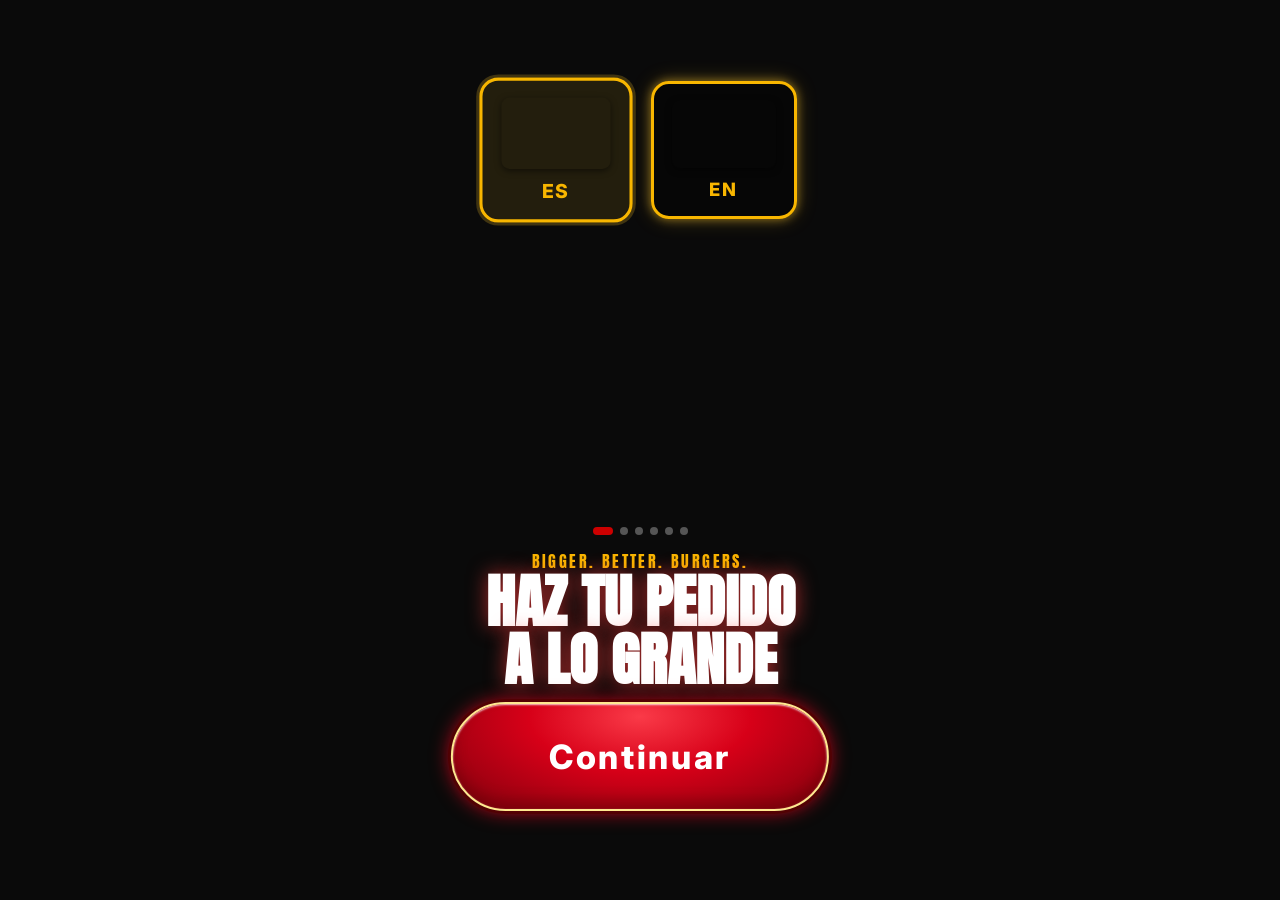
==== kiosk.html @ c257e630 "feat: Comer aqui/llevar, modo silla de ruedas, burger en combo y servicio en mesa Cuatro funcionalid" ====
﻿<!doctype html>
<html lang="es">
<head>
  <meta charset="utf-8" />
  <meta name="viewport" content="width=device-width, initial-scale=1, maximum-scale=1, user-scalable=no" />
  <meta name="theme-color" content="#CC0000" />
  <title>Carl's Jr — Haz tu pedido</title>
  <link rel="preconnect" href="https://fonts.googleapis.com" />
  <link rel="preconnect" href="https://fonts.gstatic.com" crossorigin />
  <link href="https://fonts.googleapis.com/css2?family=Anton&family=Inter:wght@400;500;600;700;800&display=swap" rel="stylesheet" />
  <link rel="stylesheet" href="./styles.css" />
</head>
<body>
<div id="kiosk-root">

  <!-- ───────────── PANTALLA DE BIENVENIDA ───────────── -->
  <section id="welcome" class="welcome" aria-label="Bienvenida">
    <div class="welcome-bg"></div>
    <div class="welcome-console"></div>

    <!-- Selector de idioma -->
    <div class="lang-switcher welcome-lang">
      <button id="btnLangEs" class="lang-btn lang-mx active" data-lang="es" type="button" title="Español">
        <span class="lang-flag"></span>
        <span class="lang-label">ES</span>
      </button>
      <button id="btnLangEn" class="lang-btn lang-us" data-lang="en" type="button" title="English">
        <span class="lang-flag"></span>
        <span class="lang-label">EN</span>
      </button>
    </div>

    <!-- Pedestal giratorio con hamburguesas rotando (coverflow) -->
    <div class="welcome-stage" id="welcomeSlider" aria-hidden="true">
      <img referrerpolicy="no-referrer" class="ws-slide" src="https://carlsjr.es/wp-content/uploads/2025/06/Single-BaconCheese-Gran-Angus_500x500px.png" alt="">
      <img referrerpolicy="no-referrer" class="ws-slide" src="https://carlsjr.es/wp-content/uploads/2023/04/Diseno-sin-titulo-2024-06-19T125728.106.png" alt="">
      <img referrerpolicy="no-referrer" class="ws-slide" src="https://carlsjr.es/wp-content/uploads/2023/04/Western-Bacon-Cheeseburger-nueva.png" alt="">
      <img referrerpolicy="no-referrer" class="ws-slide" src="https://carlsjr.es/wp-content/uploads/2025/12/Bacon_trufa_single.png" alt="">
      <img referrerpolicy="no-referrer" class="ws-slide" src="https://carlsjr.es/wp-content/uploads/2023/04/Diseno-sin-titulo-2024-05-30T111453.743.png" alt="">
      <img referrerpolicy="no-referrer" class="ws-slide" src="https://carlsjr.es/wp-content/uploads/2023/03/Moving-Mountains-Famous-Star-1.png" alt="">
    </div>
    <div class="welcome-platform"></div>
    <div class="ws-dots" id="wsDots"></div>

    <div class="welcome-text">
      <p class="welcome-eyebrow" data-i18n="eyebrow">Bigger. Better. Burgers.</p>
      <h1 class="welcome-title" data-i18n="title">Haz tu pedido<br>a lo grande</h1>
    </div>
    <button id="btnStart" class="btn-start" type="button">
      <span class="btn-start-inner" data-i18n="btnGuest">Continuar</span>
    </button>
  </section>

  <!-- ───────────── APP PRINCIPAL ───────────── -->
  <div id="app" class="app" hidden>

    <!-- TOPBAR -->
    <header class="topbar">
      <button id="btnBackToWelcome" class="topbar-logo-hit" type="button" aria-label="Inicio"></button>
      <div class="topbar-right">
        <button id="diningChip" class="dining-chip" type="button" aria-label="Cambiar entre comer aquí y para llevar">
          <span id="diningChipIcon" aria-hidden="true">🍽️</span>
          <span id="diningChipLabel">Comer aquí</span>
        </button>
        <div class="topbar-points" id="pointsDisplay" aria-label="Tus puntos">
          <span class="points-icon">⭐</span>
          <span id="pointsValue">0</span> <span class="points-label">pts</span>
        </div>
        <a href="./index.html" class="topbar-demo-back" title="Volver al inicio de la demo">⬡ Demo</a>
      </div>
    </header>

    <!-- NAV CATEGORIAS -->
    <nav class="cat-nav" id="catNav" aria-label="Categorías"></nav>

    <!-- MAIN -->
    <main class="main" id="main">

      <!-- Vista: Catálogo -->
      <section id="viewCatalog" class="view active">
        <!-- Banner de reto del día -->
        <button class="daily-challenge" id="dailyChallenge" type="button" aria-label="Añadir Crisscuts al pedido">
          <div class="dc-icon">🏆</div>
          <div class="dc-text">
            <strong id="dcTitle">Reto del día:</strong> <span id="dcText">Toca aquí para añadir Crisscuts y ganar</span> <span class="dc-pts" id="dcPts">+50 puntos</span>
          </div>
          <div class="dc-progress"><div class="dc-bar" id="dcBar" style="width:0%"></div></div>
        </button>

        <!-- Grid de productos -->
        <div id="productGrid" class="product-grid" aria-live="polite"></div>

        <!-- Upsell banner (aparece contextualmente) -->
        <div id="upsellBanner" class="upsell-banner" hidden>
          <div class="upsell-inner">
            <span class="upsell-emoji">🔥</span>
            <div class="upsell-copy">
              <strong id="upsellTitle"></strong>
              <p id="upsellDesc"></p>
            </div>
            <button id="upsellBtn" class="upsell-action" type="button"></button>
          </div>
        </div>
      </section>

      <!-- Vista: Quiz IA -->
      <section id="viewQuiz" class="view">
        <div class="quiz-wrap">
          <div class="quiz-head">
            <button id="btnQuizBack" class="quiz-back" type="button">← Volver</button>
            <div class="quiz-progress-wrap">
              <div class="quiz-progress-bar"><div id="quizBar" class="quiz-bar-fill"></div></div>
              <span id="quizStep" class="quiz-step-label">1 / 5</span>
            </div>
          </div>
          <div id="quizContent" class="quiz-content"></div>
          <div id="quizResults" class="quiz-results"></div>
        </div>
      </section>

    </main>

    <!-- FLOATING CART BUTTON -->
    <button id="btnCartFab" class="fab-cart" type="button" aria-label="Ver pedido">
      <span class="fab-cart-icon">🛒</span>
      <span class="fab-cart-text" id="fabCartText">Mi pedido</span>
      <span id="fabCartBadge" class="fab-cart-badge" hidden>0</span>
    </button>

  </div>

  <!-- ───────────── TELÓN DEL MODO ACCESIBLE ─────────────
       Rellena la mitad de arriba cuando el menú baja, para que no quede
       media pantalla en negro. Solo decorativo: no recibe toques. -->
  <div id="a11yBackdrop" class="a11y-backdrop" aria-hidden="true">
    <img src="./star-carlsjr.png" alt="" class="a11y-backdrop-star">
    <p class="a11y-backdrop-tag">Bigger. Better. Burgers.</p>
  </div>

  <!-- ───────────── PANEL CARRITO ───────────── -->
  <aside id="cartPanel" class="cart-panel" aria-label="Tu pedido" aria-hidden="true">
    <div class="cart-header">
      <h2 class="cart-title" id="cartTitleEl">Tu pedido</h2>
      <button id="btnCloseCart" class="cart-close" type="button" aria-label="Cerrar">✕</button>
    </div>
    <div id="cartItems" class="cart-items"></div>
    <div id="cartUpsell" class="cart-upsell" hidden></div>
    <div class="cart-footer">
      <div class="cart-totals" id="cartTotals"></div>
      <button id="btnCheckout" class="btn-checkout" type="button" disabled>
        <span id="payBtnLabel">Pagar</span> · <span id="checkoutTotal">$0.00</span>
      </button>
    </div>
  </aside>
  <div id="cartOverlay" class="cart-overlay" hidden></div>

  <!-- ───────────── DIALOG PRODUCTO ───────────── -->
  <dialog id="productDialog" class="product-dialog" aria-labelledby="pdTitle">
    <button class="pd-close" id="pdClose" type="button" aria-label="Cerrar">✕</button>
    <div id="pdContent" class="pd-content"></div>
  </dialog>

  <!-- ───────────── DIALOG CHECKOUT ───────────── -->
  <dialog id="checkoutDialog" class="checkout-dialog">
    <div class="checkout-wrap">
      <div class="checkout-success" id="checkoutSuccess" hidden>
        <div class="success-anim">🎉</div>
        <h2 id="orderPlacedTitle">¡Pedido enviado!</h2>
        <p id="successOrderId" class="order-id"></p>
        <p class="success-points" id="successPointsRow"></p>
        <div id="orderSummary" class="order-summary"></div>
        <div id="ticketDigitalBox" class="ticket-digital-box"></div>
        <!-- El ticket solo se imprime si el cliente lo pide aquí -->
        <button id="btnPrintTicket" class="btn-print-ticket" type="button">🖨️ Imprimir ticket</button>
        <div id="countdownBox" class="countdown-box">
          <div class="countdown-ring"><span id="countdownVal">12</span></div>
          <p id="countdownMsg"></p>
        </div>
        <button id="btnNewOrder" class="btn-start" type="button">
          <span class="btn-start-inner" id="newOrderLabel">Nuevo pedido</span>
        </button>
      </div>
      <div class="checkout-payment" id="checkoutPayment">
        <h2 id="howPayTitle">¿Cómo pagas?</h2>
        <div class="payment-grid" id="paymentGrid"></div>
        <p id="payMethodHint" class="pay-hint" hidden></p>
        <!-- INC-05: el cobro con tarjeta se realiza en el datáfono, no se piden datos en pantalla -->
        <div id="stripe-element-wrap" hidden style="margin:16px 0 4px">
          <div id="stripe-payment-element"></div>
        </div>
        <button id="btnPay" class="btn-checkout" type="button" id="confirmPayBtn">Confirmar pago</button>
        <button id="btnCancelCheckout" class="btn-secondary" type="button" id="backOrderBtn">Volver al pedido</button>
      </div>
    </div>
  </dialog>

  <!-- ───────────── DIALOG COMBO CONFIGURADOR ───────────── -->
  <dialog id="comboDialog" class="combo-dialog" aria-labelledby="comboTitle">
    <button class="pd-close" id="comboClose" type="button" aria-label="Cerrar">✕</button>
    <div id="comboContent" class="combo-content"></div>
  </dialog>

  <!-- ───────────── DIALOG COMER AQUÍ / PARA LLEVAR ───────────── -->
  <dialog id="diningDialog" class="combo-dialog" aria-labelledby="diningTitleEl">
    <button class="pd-close" id="diningClose" type="button" aria-label="Cerrar">✕</button>
    <div class="combo-content choice-content">
      <div class="combo-body">
        <div class="combo-name" id="diningTitleEl">¿Vas a comer aquí o te lo llevas?</div>
        <div class="combo-section">
          <div class="combo-options choice-options-lg">
            <button class="combo-opt choice-opt" id="btnDiningHere" type="button">
              <span class="combo-opt-icon">🍽️</span>
              <div><div class="combo-opt-label" id="diningHereLabel">Comer aquí</div></div>
            </button>
            <button class="combo-opt choice-opt" id="btnDiningTogo" type="button">
              <span class="combo-opt-icon">🥡</span>
              <div><div class="combo-opt-label" id="diningTogoLabel">Para llevar</div></div>
            </button>
          </div>
        </div>
      </div>
    </div>
  </dialog>

  <!-- ───────────── DIALOG INDIVIDUAL / EN COMBO (hamburguesas) ───────────── -->
  <dialog id="burgerTypeDialog" class="combo-dialog" aria-labelledby="btTitleEl">
    <button class="pd-close" id="btClose" type="button" aria-label="Cerrar">✕</button>
    <div class="combo-content choice-content">
      <div class="combo-body">
        <div class="combo-name" id="btTitleEl">¿Cómo la quieres?</div>
        <div class="combo-desc" id="btSubEl">Puedes personalizarla en el siguiente paso</div>
        <div class="combo-section">
          <div class="combo-options choice-options-lg">
            <button class="combo-opt choice-opt" id="btnBurgerSolo" type="button">
              <span class="combo-opt-icon">🍔</span>
              <div>
                <div class="combo-opt-label" id="btSoloLabel">Individual</div>
                <div class="combo-opt-price" id="btSoloPrice"></div>
              </div>
            </button>
            <button class="combo-opt choice-opt" id="btnBurgerCombo" type="button">
              <span class="combo-opt-icon">🍟</span>
              <div>
                <div class="combo-opt-label" id="btComboLabel">En combo</div>
                <div class="combo-opt-price" id="btComboPrice"></div>
              </div>
            </button>
          </div>
        </div>
      </div>
    </div>
  </dialog>

  <!-- ───────────── DIALOG ENTREGA: RECOGER O SERVIR EN MESA ─────────────
       Sale después de pagar y solo si el cliente come en el local. No lleva
       botón de cerrar: es el último paso antes de mandar el pedido a
       cocina (si nadie lo toca, se envía solo como recogida). -->
  <dialog id="serviceDialog" class="combo-dialog" aria-labelledby="svTitleEl">
    <div class="combo-content choice-content">
      <div class="combo-body">
        <div class="combo-name" id="svTitleEl">¿Cómo quieres recibir tu pedido?</div>
        <div class="combo-desc" id="svSubEl">Tu pago ya está confirmado ✅</div>

        <div class="combo-section" id="svChoiceStep">
          <div class="combo-options choice-options-lg">
            <button class="combo-opt choice-opt" id="btnServicePickup" type="button">
              <span class="combo-opt-icon">🛎️</span>
              <div>
                <div class="combo-opt-label" id="svPickupLabel">Voy a recogerlo</div>
                <div class="combo-opt-price" id="svPickupHint">Te avisamos con tu número</div>
              </div>
            </button>
            <button class="combo-opt choice-opt" id="btnServiceTable" type="button">
              <span class="combo-opt-icon">🪑</span>
              <div>
                <div class="combo-opt-label" id="svTableLabel">Que me lo lleven</div>
                <div class="combo-opt-price" id="svTableHint">Servicio a tu mesa</div>
              </div>
            </button>
          </div>
        </div>

        <div class="combo-section" id="svTableStep" hidden>
          <h3 id="svTableAsk">Coge un cartelito con número junto al kiosco y escribe aquí ese número</h3>
          <div class="table-num" id="svTableNum">--</div>
          <div class="keypad" id="svKeypad"></div>
        </div>
      </div>
      <div class="combo-footer" id="svFooter" hidden>
        <div class="combo-step-nav">
          <button class="btn-secondary combo-step-back" id="btnServiceBack" type="button">← Volver</button>
          <button class="btn-add-cart" id="btnServiceConfirm" type="button" disabled>Confirmar mesa</button>
        </div>
      </div>
    </div>
  </dialog>

  <!-- ───────────── DIALOG REGISTRO (desde checkout) ───────────── -->
  <dialog id="registerDialog" class="register-dialog" aria-labelledby="rdTitleEl">
    <button class="pd-close" id="rdClose" type="button" aria-label="Cerrar">✕</button>
    <div class="rd-content">
      <h2 id="rdTitleEl" data-i18n="rdTitle">Crea tu cuenta</h2>
      <p id="rdSubEl" data-i18n="rdSub">Recibe tu ticket y acumula puntos en cada visita ⭐</p>
      <form id="registerForm" class="ls-form" novalidate>
        <label class="ls-field">
          <span data-i18n="rdName">Tu nombre</span>
          <input id="rdNameInput" type="text" placeholder="Ej. María" autocomplete="given-name" inputmode="text" enterkeyhint="next" required />
        </label>
        <label class="ls-field">
          <span data-i18n="rdEmail">Email</span>
          <input id="rdEmailInput" type="email" placeholder="maria@email.com" autocomplete="email" inputmode="email" enterkeyhint="done" required />
        </label>
        <button type="submit" class="btn-start ls-submit">
          <span class="btn-start-inner" data-i18n="rdSubmit">¡Registrarme y recibir ticket! ⭐</span>
        </button>
      </form>
    </div>
  </dialog>

  <!-- Filtro SVG de nitidez para fotos del attract mode -->
  <svg width="0" height="0" style="position:absolute" aria-hidden="true">
    <defs>
      <filter id="sharpen" x="0" y="0" width="100%" height="100%" color-interpolation-filters="linearRGB">
        <feConvolveMatrix order="3"
          kernelMatrix="0 -0.6 0  -0.6 3.4 -0.6  0 -0.6 0"
          divisor="1" bias="0" preserveAlpha="true"/>
      </filter>
    </defs>
  </svg>

  <!-- ATTRACT MODE (vídeos promocionales en reposo) -->
  <div id="attractScreen" class="attract-screen" hidden aria-hidden="true">
    <video id="attractVideo" class="attract-video" muted playsinline autoplay preload="auto"></video>
    <img  id="attractPhoto" class="attract-photo" src="" alt="" hidden />
    <div class="attract-tap-hint">Toca para pedir</div>
  </div>

  <!-- CONFETTI CANVAS -->
  <canvas id="confetti" class="confetti-canvas" aria-hidden="true"></canvas>

  <!-- TOAST -->
  <div id="toast" class="toast" role="status" aria-live="polite"></div>

  <script src="https://js.stripe.com/v3/"></script>
  <script src="https://www.gstatic.com/firebasejs/9.23.0/firebase-app-compat.js"></script>
  <script src="https://www.gstatic.com/firebasejs/9.23.0/firebase-database-compat.js"></script>
  <script src="./sync.js"></script>
  <script src="./app.js"></script>
</div><!-- /kiosk-root -->
</body>
</html>
---- styles.css ----
﻿/* CARL'S JR KIOSK | #CC0000 #FFC82C #0F0F0F */

*, *::before, *::after { box-sizing: border-box; margin: 0; padding: 0; }

:root {
  --red:      #CC0000;
  --red-dark: #990000;
  --red-glow: #ff000044;
  --yellow:   #F8B600;
  --yellow-dk:#CA9300;
  --black:    #0F0F0F;
  --dark:     #1A1A1A;
  --dark2:    #242424;
  --dark3:    #2E2E2E;
  --mid:      #555;
  --light:    #F5F5F5;
  --white:    #FFFFFF;
  --radius:   16px;
  --radius-sm:10px;
  --shadow:   0 8px 32px rgba(0,0,0,.45);
  --shadow-sm:0 4px 16px rgba(0,0,0,.3);
  --font-head:'Anton', sans-serif;
  --font:     'Inter', system-ui, sans-serif;
  --topbar-h: 78px;
  --catnav-h: 64px;
  --catnav-w: 92px;
  /* Hueco que hay que dejar libre al final de las zonas con scroll: el
     botón flotante "Mi pedido" va superpuesto y, sin esta reserva, el
     último producto (o el banner de upselling) se queda debajo y no se
     puede leer ni tocar. Medido: 74px en móvil y 92px en el tótem. */
  --fab-space: 84px;
}

html { font-size: 16px; scroll-behavior: smooth; }
html, body { width: 100%; height: 100%; overflow: hidden; }
#kiosk-root { overflow: hidden; }

/* Contenedor principal — llena el viewport del iframe */
#kiosk-root {
  width: 100%;
  height: 100%;
  min-height: 100vh;
  min-height: 100dvh;
  position: relative;
  overflow-x: hidden;
}

body {
  font-family: var(--font);
  background: var(--black) url('./wood-bg.png');
  background-size: 220px 220px;
  color: var(--white);
  width: 100%;
  min-height: 100vh;
  min-height: 100dvh;
  overflow-x: hidden;
  -webkit-font-smoothing: antialiased;
  user-select: none;
  touch-action: manipulation;
  overscroll-behavior: none;
}

img { display: block; max-width: 100%; }
button {
  cursor: pointer; border: none; background: none; font-family: inherit;
  touch-action: manipulation;
  -webkit-tap-highlight-color: transparent;
}
a { -webkit-tap-highlight-color: transparent; }

/* WELCOME — recreacion exacta de la foto de referencia (mueble/mesa negra bajo la hamburguesa) */
.welcome {
  position: fixed; inset: 0; z-index: 100;
  overflow: hidden;
  background: var(--black);
  transition: opacity .4s, transform .4s;
}
.welcome.out { opacity: 0; transform: scale(1.04); pointer-events: none; }

/* Fondo de inicio: arte real (inicio-bg.png) con mueble, mesa y remate dorado ya incluidos */
.welcome-bg {
  position: absolute; inset: 0; z-index: 0;
  background: #0a0a0a url('./inicio-bg.png?v=2') center center / cover no-repeat;
}

/* mueble y plataforma vienen dibujados en inicio-bg.png */
.welcome-console,
.welcome-platform { display: none; }

/* Selector de idioma */
.welcome .welcome-lang {
  position: absolute; z-index: 3; top: 9%; left: 50%; right: auto;
  transform: translateX(-50%);
}

/* Escenario / mesa giratoria */
.welcome-stage {
  position: absolute; z-index: 2;
  left: 0; right: 0; top: 30%; height: 20%; /* apoyadas en la mesa del arte */
  display: flex; align-items: flex-end; justify-content: center;
}
.ws-slide {
  position: absolute; bottom: 0; left: 50%;
  height: 100%; width: auto; object-fit: contain;
  transform-origin: bottom center;
  transition: transform .7s cubic-bezier(.25,.46,.45,.94),
              opacity   .7s cubic-bezier(.25,.46,.45,.94);
  opacity: 0; pointer-events: none;
  filter: drop-shadow(0 10px 16px rgba(0,0,0,.7));
}
.ws-slide.center {
  filter: drop-shadow(0 14px 20px rgba(0,0,0,.75));
}

.welcome-platform {
  position: absolute; z-index: 1; left: 50%; top: 48.5%;
  width: 108%; height: 9%;
  transform: translateX(-50%);
  background: radial-gradient(ellipse 60% 100% at 50% 30%, #4a4a4a 0%, #1c1c1c 55%, #0a0a0a 100%);
  border-radius: 50%;
  box-shadow: 0 10px 22px rgba(0,0,0,.65), inset 0 3px 6px rgba(255,255,255,.12);
}
.welcome-platform::after {
  content: '';
  position: absolute; left: -6%; right: -6%; bottom: 6%; height: 5px;
  background: linear-gradient(90deg, #6b4f18 0%, #f0d060 20%, #fff3c4 50%, #f0d060 80%, #6b4f18 100%);
  border-radius: 3px;
  box-shadow: 0 0 12px rgba(240,208,96,.65), 0 2px 6px rgba(0,0,0,.6);
}

.ws-dots {
  position: absolute; z-index: 3; top: 58.5%; left: 0; right: 0;
  display: flex; justify-content: center; gap: 7px;
}
.ws-dot {
  width: 8px; height: 8px; border-radius: 99px;
  background: #555; border: none; cursor: pointer;
  transition: background .2s, width .2s;
}
.ws-dot.active { background: var(--red); width: 20px; }

.welcome-text {
  position: absolute; z-index: 3; left: 0; right: 0; top: 61%;
  text-align: center; padding: 0 20px;
}
.welcome-eyebrow { font-family: var(--font-head); font-size: 1rem; letter-spacing: .15em; color: var(--yellow); text-transform: uppercase; }
.welcome-title { font-family: var(--font-head); font-size: clamp(2.4rem, 8vw, 3.6rem); line-height: 1; color: var(--white); text-transform: uppercase; text-shadow: 0 0 20px rgba(255,60,60,.65); }

/* Solo se posiciona en absoluto dentro de la portada. En la pantalla de
   pedido enviado ("Nuevo pedido") debe fluir con el resto para no solaparse
   con el botón de imprimir ticket. */
.welcome .btn-start {
  position: absolute; z-index: 3; left: 50%; top: 78%;
  transform: translateX(-50%);
}

.btn-start {
  background: var(--red);
  border-radius: 999px;
  padding: 0; border: none;
  box-shadow: 0 0 0 4px #CC000044, 0 8px 32px rgba(204,0,0,.5);
  animation: pulse-btn 2.4s ease-in-out infinite;
  transition: transform .15s;
}
.welcome .btn-start:active { transform: translateX(-50%) scale(.97); }
.btn-start:active { transform: scale(.97); }
@keyframes pulse-btn {
  0%,100%{ box-shadow: 0 0 0 4px #CC000044, 0 8px 32px rgba(204,0,0,.5); }
  50%{ box-shadow: 0 0 0 10px #CC000022, 0 12px 40px rgba(204,0,0,.7); }
}
.btn-start-inner {
  display: block;
  font-family: var(--font); font-weight: 800; font-size: 2.1rem; letter-spacing: .08em;
  color: var(--white); padding: 32px 96px; white-space: nowrap;
}
/* LOGIN SCREEN */
.login-screen[hidden] { display: none; }
.login-screen {
  position: absolute; inset: 0; z-index: 20;
  display: flex; align-items: center; justify-content: center;
  background: var(--black);
  animation: fadeInUp .3s ease;
}
.ls-card {
  width: min(420px, 92vw); display: flex; flex-direction: column;
  align-items: center; gap: 16px; padding: 32px 24px;
  background: var(--dark2); border-radius: 24px;
  border: 1.5px solid var(--dark3); box-shadow: 0 24px 64px rgba(0,0,0,.7);
}
.ls-back {
  align-self: flex-start; color: var(--mid); font-size: .85rem;
  font-weight: 600; transition: color .15s;
}
.ls-back:hover { color: var(--white); }
.ls-title {
  font-family: var(--font); font-weight: 800; font-size: 1.8rem; text-transform: uppercase;
  color: var(--white); text-align: center;
}
.ls-sub { font-size: .82rem; color: var(--mid); text-align: center; line-height: 1.5; }

.ls-qr-wrap { display: flex; flex-direction: column; align-items: center; gap: 8px; }
.ls-qr {
  border-radius: 12px; border: 3px solid var(--white);
  background: var(--white); overflow: hidden;
  width: 160px; height: 160px;
  display: flex; align-items: center; justify-content: center;
}
.ls-qr img, .ls-qr canvas { display: block !important; }
.ls-qr-hint { font-size: .75rem; color: var(--mid); }

.ls-divider {
  width: 100%; display: flex; align-items: center; gap: 12px;
  color: var(--mid); font-size: .75rem;
}
.ls-divider::before, .ls-divider::after {
  content: ''; flex: 1; height: 1px; background: var(--dark3);
}

.ls-form { width: 100%; display: flex; flex-direction: column; gap: 12px; }
.ls-field { display: flex; flex-direction: column; gap: 6px; }
.ls-field span { font-size: .78rem; color: var(--mid); font-weight: 600; }
.ls-field input {
  background: var(--dark3); border: 1.5px solid var(--dark3);
  border-radius: var(--radius-sm); padding: 14px 16px;
  color: var(--white); font-size: .95rem; font-family: var(--font);
  transition: border-color .18s; outline: none; cursor: text;
}
.ls-field input:focus { border-color: var(--yellow); }
.ls-field input::placeholder { color: var(--mid); }
.ls-submit { width: 100%; margin-top: 4px; }

/* POINTS HIDDEN (guest) */
.topbar-points.hidden { display: none; }

/* APP */
.app {
  height: 100vh; height: 100dvh; overflow: hidden;
  display: grid;
  grid-template-columns: var(--catnav-w) 1fr;
  grid-template-rows: var(--topbar-h) 1fr;
  grid-template-areas: "topbar topbar" "catnav main";
}

/* TOPBAR — barra cromada exacta de la referencia (imagen), controles superpuestos */
.topbar {
  grid-area: topbar;
  position: sticky; top: 0; z-index: 50;
  height: var(--topbar-h);
  background: #0a0a0a url('./topbar-bg.png') center center / 100% 100% no-repeat;
  display: flex; align-items: center; position: relative;
}
.topbar-logo-hit {
  position: absolute; left: 50%; top: 0; bottom: 0; width: 200px;
  transform: translateX(-50%);
  background: transparent;
}
.topbar-right {
  position: absolute; right: 14px; top: 50%; transform: translateY(-50%);
  display: flex; align-items: center; gap: 8px; z-index: 2;
}
.topbar-points {
  display: flex; align-items: center; gap: 6px;
  background: rgba(0,0,0,.55); border: 1.5px solid var(--yellow);
  border-radius: 999px; padding: 6px 14px;
  font-size: .85rem; color: var(--yellow); font-weight: 700;
  transition: transform .2s;
}
.topbar-points.bump { animation: bump .3s ease; }
@keyframes bump { 0%,100%{transform:scale(1)} 50%{transform:scale(1.18)} }
.points-icon { font-size: 1rem; }
.points-label { font-weight: 400; color: var(--mid); font-size: .75rem; }
.topbar-cart {
  position: relative;
  background: var(--red); border-radius: 50%;
  width: 44px; height: 44px;
  display: flex; align-items: center; justify-content: center;
  font-size: 1.2rem;
  box-shadow: 0 4px 16px rgba(204,0,0,.5);
  transition: transform .15s;
}
.topbar-cart:active { transform: scale(.94); }
.topbar-demo-back {
  font-size: .62rem; font-weight: 700; letter-spacing: .12em;
  text-transform: uppercase; text-decoration: none;
  color: #999; border: 1px solid #4a4326; border-radius: 6px;
  background: rgba(0,0,0,.55);
  padding: 4px 9px; transition: color .2s, border-color .2s;
  white-space: nowrap;
}
.topbar-demo-back:hover { color: var(--yellow); border-color: var(--yellow); }
.cart-badge {
  position: absolute; top: -4px; right: -4px;
  background: var(--yellow); color: var(--black);
  font-size: .7rem; font-weight: 800;
  border-radius: 999px; min-width: 20px; height: 20px;
  display: flex; align-items: center; justify-content: center;
  padding: 0 4px;
}

/* CATEGORY NAV — sidebar fija a la izquierda */
.cat-nav {
  grid-area: catnav;
  width: var(--catnav-w);
  display: flex; flex-direction: column; align-items: stretch; gap: 8px;
  padding: 12px 8px; overflow-y: auto; overflow-x: hidden;
  background: var(--dark2); border-right: 1px solid var(--dark3);
  scrollbar-width: none; position: relative; z-index: 40;
}
.cat-nav::-webkit-scrollbar { display: none; }

.cat-nav-ai {
  flex-shrink: 0; margin-top: auto;
  display: flex; flex-direction: column; align-items: center; gap: 6px;
  background: linear-gradient(180deg, #8f8020, #6b5f18);
  color: #000; border: 1.5px solid var(--yellow); border-radius: var(--radius-sm); padding: 10px 8px;
  font-weight: 800; font-size: .7rem; text-align: center;
  box-shadow: 0 0 10px rgba(255,200,44,.6), 0 0 22px rgba(255,200,44,.35);
  transition: transform .15s;
}
.cat-nav-ai:active { transform: scale(.96); }
.cat-nav-ai-sparkle { font-size: 1.4rem; filter: drop-shadow(0 1px 2px rgba(0,0,0,.5)); }

.cat-tab {
  flex-shrink: 0;
  display: flex; flex-direction: column; align-items: center; gap: 4px;
  padding: 10px 6px; border-radius: var(--radius-sm);
  border: 1.5px solid transparent;
  background: #4a4a4c;
  color: var(--light); font-size: .68rem; font-weight: 600;
  white-space: nowrap; transition: all .18s; text-align: center;
}
.cat-tab .cat-icon { font-size: 1.4rem; }
.cat-tab.active {
  background: linear-gradient(180deg, #b32d3f 0%, #8a1f2d 55%, #7a1c26 100%);
  border-color: #d94a5c;
  color: var(--white);
  box-shadow: 0 4px 16px rgba(204,0,0,.4);
}
.cat-tab:not(.active):hover { border-color: var(--red); background: #300000; }

/* MAIN / VIEWS */
.main {
  grid-area: main; min-height: 0; min-width: 0;
  overflow-y: auto; -webkit-overflow-scrolling: touch;
  overscroll-behavior: contain;
  scrollbar-width: thin; scrollbar-color: var(--dark3) transparent;
  /* El scroll llega un poco más abajo del contenido para que lo último
     (última fila de productos, banner de upselling, resultados del quiz)
     suba por encima del botón "Mi pedido" en vez de quedarse tapado. */
  padding-bottom: var(--fab-space);
  scroll-padding-bottom: var(--fab-space);
}
.view { display: none; }
.view.active { display: block; }

/* DAILY CHALLENGE */
.daily-challenge[hidden] { display: none; }
.daily-challenge {
  margin: 12px 12px 0;
  background: linear-gradient(135deg, #1a0a00, #2a1000);
  border: 1.5px solid var(--yellow);
  border-radius: var(--radius);
  padding: 14px 16px; display: flex; align-items: center; gap: 12px;
  cursor: pointer; transition: transform .15s;
}
.daily-challenge:active { transform: scale(.99); }
.dc-icon { font-size: 1.8rem; flex-shrink: 0; }
.dc-text { flex: 1; font-size: .85rem; color: var(--light); }
.dc-text strong { color: var(--yellow); }
.dc-pts { color: var(--yellow); font-weight: 700; }
.dc-progress { width: 60px; height: 6px; background: var(--dark3); border-radius: 99px; overflow: hidden; flex-shrink: 0; }
.dc-bar { height: 100%; background: var(--yellow); border-radius: 99px; transition: width .5s ease; }

/* PRODUCT GRID */
.product-grid {
  display: grid;
  grid-template-columns: repeat(auto-fill, minmax(165px, 1fr));
  gap: 12px; padding: 12px;
}

/* PRODUCT CARD */
.product-card {
  background: transparent;
  border-radius: var(--radius);
  border: 1.5px solid transparent;
  overflow: visible;
  display: flex; flex-direction: column;
  transition: transform .18s, border-color .18s, box-shadow .18s;
  cursor: pointer; position: relative;
}
.product-card:hover { transform: translateY(-3px); border-color: var(--red); box-shadow: 0 8px 28px rgba(204,0,0,.3); }
.product-card:active { transform: scale(.98); }
.product-card.unavail { opacity: .45; pointer-events: none; }

.pc-badge {
  position: absolute; top: 10px; left: -6px; z-index: 10;
  transform: rotate(-8deg);
  background: linear-gradient(180deg, #f0304a 0%, #e0233a 45%, #a01120 100%);
  color: var(--white); border: 1px solid rgba(255,255,255,.3);
  font-size: .64rem; font-weight: 800; letter-spacing: .04em;
  padding: 5px 14px; border-radius: 999px;
  text-transform: uppercase;
  box-shadow: 0 3px 8px rgba(0,0,0,.5), inset 0 1px 1px rgba(255,255,255,.35);
}
.pc-badge.yellow { background: linear-gradient(180deg, #ffe27a 0%, #ffd84d 45%, #caa000 100%); color: var(--black); }
.pc-badge.green  { background: linear-gradient(180deg, #86efac 0%, #4ade80 45%, #16a34a 100%); color: var(--black); }

.pc-img {
  height: 170px;
  margin: 10px 14px 0;
  border: 1px solid rgba(255,255,255,.14);
  border-radius: 10px;
  background: var(--pc-bg, radial-gradient(ellipse at 60% 35%, #3a1200 0%, #1a0800 55%, #0f0f0f 100%));
  display: flex; align-items: center; justify-content: center;
  overflow: hidden; position: relative;
}
.pc-img::before {
  /* warm glow from below */
  content: ''; position: absolute; bottom: 0; left: 0; right: 0; height: 50%;
  background: radial-gradient(ellipse at 50% 100%, var(--pc-glow, rgba(204,80,0,.22)) 0%, transparent 70%);
  pointer-events: none; z-index: 0;
}
.pc-img::after {
  content: ''; position: absolute; inset: 0;
  background: linear-gradient(to bottom, transparent 50%, rgba(0,0,0,.5) 100%);
  pointer-events: none; z-index: 1;
}
.pc-img img {
  position: relative; z-index: 2;
  width: 110%; height: 110%; object-fit: contain;
  transition: transform .42s cubic-bezier(.2,0,.2,1);
  filter: drop-shadow(0 10px 24px rgba(0,0,0,.65));
}
.product-card:hover .pc-img img { transform: scale(1.13) translateY(-5px); }
.pc-img .pc-emoji { font-size: 4rem; position: relative; z-index: 2; }

/* Expositor: foto real (podium-bg.png) como fondo exacto en TODAS las categorías */
.pc-img {
  --pc-glow: transparent;
  height: 128px;
  margin: 6px 14px 0;
  align-items: flex-end;
  background-image: url('./podium-bg.png');
  background-size: 100% auto;
  background-position: top center;
  background-repeat: no-repeat;
  background-color: #0a0a0a;
  border: none;
  box-shadow: none;
  /* overflow visible + z-index alto: el producto se apoya sobre la peana */
  overflow: visible; z-index: 4;
}
.pc-img::before,
.pc-img::after { content: none; }
/* alto fijo (no %) para que todos los productos se vean del mismo tamaño
   pese a que cada PNG de origen trae distinto margen transparente */
.pc-img img {
  width: auto; height: 104px;
  max-width: 96%;
  object-fit: contain; object-position: bottom center;
  margin-bottom: 10px; /* apoyado en la cara superior, sin tapar las estrellas */
  position: relative; z-index: 4;
}
.pc-podium {
  height: 40px; margin: -18px 8px 0;
  border-radius: 14px;
  /* estrellas en la banda frontal de la peana, siempre visibles enteras */
  align-items: flex-end; padding-bottom: 5px;
  background-image: url('./podium-bg.png');
  background-size: 100% auto;
  background-position: bottom center;
  background-repeat: no-repeat;
  box-shadow: 0 12px 22px rgba(0,0,0,.6);
}
.pc-podium .pc-podium-stars { font-size: .68rem; }

@media (min-width: 900px) {
  .pc-img { height: 208px; }
  .pc-img img { height: 172px; margin-bottom: 16px; }
  .pc-podium { height: 56px; margin: -26px 10px 0; border-radius: 18px; padding-bottom: 7px; }
  .pc-podium .pc-podium-stars { font-size: 1.05rem; margin-top: 0; }
}

.pc-body { padding: 10px 12px 12px; flex: 1; display: flex; flex-direction: column; gap: 6px; }
.pc-name { font-size: 1.05rem; font-weight: 800; line-height: 1.2; color: var(--white); text-shadow: 0 1px 3px rgba(0,0,0,.5); }
.pc-desc { font-size: .72rem; color: #bbb; line-height: 1.35; flex: 1; }
.pc-footer { display: flex; align-items: center; justify-content: space-between; gap: 8px; margin-top: 2px; }
.pc-price { font-family: var(--font); font-weight: 800; font-size: 1.35rem; color: var(--yellow); text-shadow: 0 1px 2px rgba(0,0,0,.5); }
.pc-add {
  background: var(--red); color: var(--white);
  border-radius: 50%; width: 32px; height: 32px;
  display: flex; align-items: center; justify-content: center;
  font-size: 1.2rem; font-weight: 700; flex-shrink: 0;
  transition: background .15s, transform .15s;
  box-shadow: 0 4px 12px rgba(204,0,0,.4);
}
.pc-add:hover { background: var(--red-dark); transform: scale(1.1); }
.pc-add:active { transform: scale(.95); }

/* posición/pila; tamaño y fondo los define el bloque unificado con podium-bg.png */
.pc-podium {
  position: relative; z-index: 3;
  display: flex; justify-content: center;
}
.pc-podium-stars {
  display: flex; align-items: center; gap: 2px; line-height: 1;
  filter: drop-shadow(0 1px 1px rgba(0,0,0,.6));
}
/* Estrellas gráficas: usan el archivo real estrella.png */
.pc-star {
  width: 1.5em; height: 1.5em;
  object-fit: contain;
  display: block; flex-shrink: 0;
}
.pc-star-off { display: flex; gap: 2px; opacity: .28; filter: grayscale(.7); }

/* UPSELL BANNER */
.upsell-banner {
  margin: 8px 12px 12px;
  background: linear-gradient(135deg, #1a0000, #2a0800);
  border: 2px solid var(--red);
  border-radius: var(--radius);
  overflow: hidden;
  animation: slide-in .35s ease;
}
@keyframes slide-in { from{transform:translateY(20px);opacity:0} to{transform:translateY(0);opacity:1} }
.upsell-inner { display: flex; align-items: center; gap: 12px; padding: 14px 16px; }
.upsell-emoji { font-size: 2rem; flex-shrink: 0; }
.upsell-copy { flex: 1; }
.upsell-copy strong { display: block; font-size: .9rem; color: var(--yellow); }
.upsell-copy p { font-size: .75rem; color: var(--light); margin-top: 2px; }
.upsell-action {
  background: var(--yellow); color: var(--black);
  border-radius: var(--radius-sm); padding: 10px 16px;
  font-weight: 800; font-size: .8rem; flex-shrink: 0;
  transition: transform .15s;
}
.upsell-action:active { transform: scale(.96); }

/* FAB CARRITO */
.fab-cart {
  position: absolute; bottom: 18px; left: 50%; right: auto; z-index: 45;
  transform: translateX(-50%);
  background: var(--red);
  color: var(--white);
  border: 1.5px solid rgba(255,255,255,.15);
  border-radius: 999px; padding: 14px 30px;
  min-width: min(320px, 72%);
  display: flex; align-items: center; justify-content: center; gap: 10px;
  font-weight: 800; font-size: .95rem;
  box-shadow: 0 8px 32px rgba(204,0,0,.55), 0 0 20px rgba(204,0,0,.35);
  transition: transform .18s, box-shadow .18s;
}
.fab-cart:active { transform: translateX(-50%) scale(.97); }
.fab-cart.has-items {
  animation: fab-cart-pulse 2.5s ease-in-out infinite;
}
@keyframes fab-cart-pulse {
  0%,100%{ box-shadow: 0 8px 32px rgba(204,0,0,.55); }
  50%{ box-shadow: 0 12px 40px rgba(204,0,0,.85); }
}
.fab-cart-icon { font-size: 1.2rem; }
.fab-cart-badge {
  background: var(--yellow); color: var(--black);
  border-radius: 999px; min-width: 22px; height: 22px;
  display: flex; align-items: center; justify-content: center;
  font-size: .75rem; font-weight: 900; padding: 0 4px;
}

/* QUIZ */
.quiz-wrap { padding: 20px 16px; max-width: 600px; margin: 0 auto; }
.quiz-head { display: flex; align-items: center; gap: 16px; margin-bottom: 24px; }
.quiz-back {
  font-size: .9rem; color: var(--mid); font-weight: 600;
  transition: color .15s;
}
.quiz-back:hover { color: var(--white); }
.quiz-progress-wrap { flex: 1; display: flex; align-items: center; gap: 10px; }
.quiz-progress-bar { flex: 1; height: 6px; background: var(--dark3); border-radius: 99px; position: relative; }
.quiz-bar-fill { height: 100%; background: linear-gradient(90deg, var(--red), var(--yellow)); border-radius: 99px; transition: width .4s ease; position: relative; }
.quiz-bar-fill::after {
  content: '✨';
  position: absolute; right: -8px; top: 50%;
  transform: translate(50%, -50%);
  font-size: 1rem; line-height: 1;
}
.quiz-step-label { font-size: .8rem; color: var(--mid); white-space: nowrap; }

.quiz-content { }
.quiz-q-eyebrow { font-size: .75rem; text-transform: uppercase; letter-spacing: .12em; color: var(--red); font-weight: 700; margin-bottom: 8px; }
.quiz-q-title { font-family: var(--font); font-weight: 800; font-size: clamp(1.4rem, 5vw, 2rem); color: var(--white); margin-bottom: 28px; line-height: 1.2; text-transform: uppercase; }
.quiz-options { display: grid; grid-template-columns: repeat(3, 1fr); gap: 8px; }
.quiz-option {
  background: var(--dark2); border: 2px solid var(--dark3);
  border-radius: var(--radius); padding: 14px 6px;
  display: flex; flex-direction: column; align-items: center; gap: 10px;
  transition: all .18s; cursor: pointer;
}
.quiz-option:first-child { background: #5a1620; border-color: #5a1620; }
.quiz-option:hover { border-color: var(--red); background: #1f0000; transform: translateY(-2px); }
.quiz-option.selected { border-color: var(--yellow); background: #1a1200; box-shadow: 0 0 0 3px #FFC82C44; }
.quiz-option-icon { font-size: 1.8rem; }
.quiz-option-img {
  width: 74px; height: 74px; object-fit: contain;
  filter: drop-shadow(0 4px 8px rgba(0,0,0,.6));
}
.quiz-option-label { font-size: .74rem; font-weight: 700; color: var(--white); text-align: center; }

/* Quiz AI thinking state */
.quiz-thinking {
  text-align: center; padding: 40px 20px;
}
.quiz-thinking-anim { font-size: 3rem; animation: spin-slow 2s linear infinite; display: inline-block; }
@keyframes spin-slow { from{transform:rotate(0)} to{transform:rotate(360deg)} }
.quiz-thinking h3 { font-family: var(--font); font-weight: 800; font-size: 1.5rem; margin-top: 16px; color: var(--yellow); }

/* Quiz results */
.quiz-results { margin-top: 20px; }
.qr-title { font-family: var(--font); font-weight: 800; font-size: 1.8rem; text-transform: uppercase; color: var(--white); margin-bottom: 4px; }
.qr-sub { font-size: .85rem; color: var(--mid); margin-bottom: 20px; }
.qr-cards { display: flex; flex-direction: column; gap: 12px; }

.qr-card {
  background: var(--dark2); border: 1.5px solid var(--dark3);
  border-radius: var(--radius); display: flex; align-items: center;
  gap: 14px; padding: 14px; overflow: hidden;
  transition: border-color .18s;
}
.qr-card.top { border-color: var(--yellow); background: #1a1200; }
.qr-card img { width: 80px; height: 80px; object-fit: contain; flex-shrink: 0; }
.qr-card-body { flex: 1; }
.qr-card-label { font-size: .65rem; font-weight: 800; letter-spacing: .1em; text-transform: uppercase; color: var(--yellow); margin-bottom: 4px; }
.qr-card.top .qr-card-label { color: var(--yellow); }
.qr-card h4 { font-size: 1rem; font-weight: 700; margin-bottom: 4px; }
.qr-card p { font-size: .75rem; color: var(--mid); line-height: 1.3; }
.qr-card-price { font-family: var(--font); font-weight: 800; font-size: 1.1rem; color: var(--yellow); }
.qr-add {
  background: var(--red); color: var(--white);
  border-radius: var(--radius-sm); padding: 10px 16px;
  font-weight: 700; font-size: .85rem; flex-shrink: 0;
  transition: background .15s, transform .15s;
}
.qr-add:active { transform: scale(.96); }

/* Mystery Carl's card */
.qr-card-mystery {
  border: 2px solid rgba(255,200,44,.35);
  background: linear-gradient(135deg, #1a1200 0%, #0f0f0f 100%);
}
.qr-mystery-visual {
  font-size: 3rem; width: 80px; height: 80px; flex-shrink: 0;
  display: flex; align-items: center; justify-content: center;
  background: rgba(255,200,44,.1); border-radius: 12px;
  border: 2px dashed rgba(255,200,44,.4);
}
.qr-card-mystery .qr-card-label { color: var(--yellow); }
.qr-card-mystery .qr-card-price { color: var(--yellow); }
.qr-add-mystery {
  background: linear-gradient(135deg, var(--yellow), #e6a800);
  color: var(--black); font-weight: 800;
}
.qr-add-mystery:active { transform: scale(.96); }

.qr-actions {
  display: flex; flex-direction: column; gap: 10px;
  margin-top: 24px;
}
.btn-qr-checkout {
  width: 100%; padding: 18px;
  background: var(--red); color: var(--white);
  border-radius: var(--radius); font-family: var(--font); font-weight: 800;
  font-size: 1.25rem; letter-spacing: .06em;
  box-shadow: 0 6px 24px rgba(204,0,0,.5);
  transition: background .15s, transform .15s;
}
.btn-qr-checkout:active { transform: scale(.98); }
.btn-qr-continue {
  width: 100%; padding: 14px;
  background: var(--dark3); color: var(--white);
  border-radius: var(--radius); font-weight: 700; font-size: .95rem;
  transition: background .15s;
}
.btn-qr-continue:hover { background: var(--dark2); }
.qr-restart {
  display: block; margin: 6px auto 0;
  color: var(--mid); font-size: .82rem; font-weight: 600;
  text-decoration: underline; background: none; border: none; cursor: pointer;
}

/* TICKET DIGITAL */
.ticket-digital-box {
  width: 100%; margin: 12px 0;
}
.ticket-registered {
  background: linear-gradient(135deg, #0d1a00, #162000);
  border: 1.5px solid #22c55e; border-radius: var(--radius);
  padding: 14px 16px; text-align: center;
}
.ticket-registered p { font-size: .82rem; color: #aaa; margin-bottom: 10px; }
.ticket-registered strong { color: #22c55e; display: block; margin-bottom: 4px; font-size: .95rem; }
.btn-ticket {
  background: #22c55e; color: var(--black);
  border-radius: var(--radius-sm); padding: 12px 24px;
  font-weight: 800; font-size: .9rem; width: 100%;
  transition: background .15s;
}
.btn-ticket:hover { background: #16a34a; }
.ticket-guest {
  background: var(--dark3); border-radius: var(--radius);
  padding: 14px 16px; text-align: center;
}
/* Este texto iba en gris oscuro (#555) sobre fondo casi negro y no se leía */
.ticket-guest p { font-size: .82rem; color: #EDEDED; margin-bottom: 10px; }
.btn-ticket-register {
  background: transparent; border: 1.5px solid var(--yellow);
  color: var(--yellow); border-radius: var(--radius-sm);
  padding: 10px 20px; font-weight: 700; font-size: .85rem;
  transition: background .15s;
}
.btn-ticket-register:hover { background: #1a1200; }
.btn-print-ticket {
  width: 100%; margin: 6px 0 0;
  background: transparent; border: 1.5px solid #555;
  color: #aaa; border-radius: var(--radius-sm);
  padding: 11px 20px; font-weight: 700; font-size: .88rem;
  transition: border-color .15s, color .15s;
}
.btn-print-ticket:hover { border-color: #fff; color: #fff; }

/* CART PANEL */
.cart-overlay {
  position: fixed; inset: 0; z-index: 59;
  background: rgba(0,0,0,.6); backdrop-filter: blur(2px);
}
.cart-panel {
  position: absolute; top: 0; right: 0; bottom: 0; z-index: 60;
  width: min(420px, 100%);
  background: var(--dark);
  display: flex; flex-direction: column;
  transform: translateX(100%); transition: transform .3s cubic-bezier(.4,0,.2,1);
  border-left: 1.5px solid var(--red);
  box-shadow: 0 0 24px rgba(204,0,0,.55), 0 0 60px rgba(204,0,0,.25);
}
.cart-panel.open { transform: translateX(0); }

.cart-header {
  display: flex; align-items: center; justify-content: space-between;
  padding: 20px 20px 16px; border-bottom: 1px solid var(--dark3);
}
.cart-title { font-family: var(--font); font-weight: 800; font-size: 1.5rem; text-transform: uppercase; }
.cart-close {
  width: 36px; height: 36px; border-radius: 50%;
  background: var(--dark3); color: var(--white);
  font-size: 1rem; display: flex; align-items: center; justify-content: center;
  transition: background .15s;
}
.cart-close:hover { background: var(--red); }

.cart-items { flex: 1; overflow-y: auto; padding: 12px 20px; scrollbar-width: thin; scrollbar-color: var(--dark3) transparent; -webkit-overflow-scrolling: touch; overscroll-behavior: contain; }

.cart-empty { text-align: center; padding: 48px 20px; color: var(--mid); }
.cart-empty-icon { font-size: 3rem; margin-bottom: 12px; }
.cart-empty p { font-size: .9rem; }

.cart-line {
  display: flex; align-items: flex-start; gap: 12px;
  padding: 14px 0; border-bottom: 1px solid var(--dark3);
}
.cl-img { width: 52px; height: 52px; object-fit: contain; flex-shrink: 0; background: var(--dark3); border-radius: 8px; }
.cl-emoji { width: 52px; height: 52px; background: var(--dark3); border-radius: 8px; display: flex; align-items: center; justify-content: center; font-size: 1.6rem; flex-shrink: 0; }
.cl-body { flex: 1; }
.cl-name { font-size: .9rem; font-weight: 700; margin-bottom: 2px; }
.cl-mods { font-size: .72rem; color: var(--mid); }
.cl-price { font-family: var(--font); font-weight: 800; font-size: 1rem; color: var(--yellow); white-space: nowrap; }
.cl-qty {
  display: flex; align-items: center; gap: 8px; margin-top: 8px;
}
.cl-qty-btn {
  width: 28px; height: 28px; border-radius: 50%;
  background: var(--dark3); color: var(--white);
  font-size: 1rem; font-weight: 700;
  display: flex; align-items: center; justify-content: center;
  transition: background .15s;
}
.cl-qty-btn:hover { background: var(--red); }
.cl-qty-btn.minus:hover { background: var(--dark3); color: var(--mid); }
.cl-qty-val { font-weight: 700; font-size: .9rem; min-width: 20px; text-align: center; }

/* Cart upsell */
.cart-upsell {
  margin: 0 12px;
  background: linear-gradient(135deg, #0d1a00, #162000);
  border: 1.5px solid #22c55e;
  border-radius: var(--radius); padding: 14px;
}
.cu-title { font-size: .8rem; font-weight: 700; color: #22c55e; margin-bottom: 10px; }
.cu-items { display: flex; flex-direction: column; gap: 8px; }
.cu-item {
  display: flex; align-items: center; gap: 10px;
  background: var(--dark2); border-radius: var(--radius-sm); padding: 10px 12px;
  cursor: pointer; transition: background .15s;
}
.cu-item:hover { background: var(--dark3); }
.cu-item img { width: 40px; height: 40px; object-fit: cover; flex-shrink: 0; }
.cu-item-body { flex: 1; }
.cu-item-name { font-size: .82rem; font-weight: 700; }
.cu-item-price { font-size: .72rem; color: var(--yellow); }
.cu-item-add { color: var(--yellow); font-size: 1.3rem; font-weight: 700; }

.cart-footer {
  padding: 16px 20px; border-top: 1px solid var(--dark3);
  display: flex; flex-direction: column; gap: 12px;
}
.cart-totals { display: flex; flex-direction: column; gap: 4px; }
.ct-row { display: flex; justify-content: space-between; font-size: .85rem; color: var(--mid); }
.ct-row.total { font-family: var(--font); font-weight: 800; font-size: 1.1rem; color: var(--white); padding-top: 6px; border-top: 1px solid var(--dark3); margin-top: 4px; }
.ct-row.total span { color: var(--yellow); }

.btn-checkout {
  width: 100%; padding: 18px;
  background: var(--red); color: var(--white);
  border-radius: var(--radius); font-family: var(--font); font-weight: 800;
  font-size: 1.3rem; letter-spacing: .06em;
  box-shadow: 0 6px 24px rgba(204,0,0,.5);
  transition: background .15s, transform .15s;
}
.btn-checkout:hover { background: var(--red-dark); }
.btn-checkout:active { transform: scale(.98); }
.btn-checkout:disabled { background: var(--dark3); color: var(--mid); box-shadow: none; cursor: not-allowed; }

/* PRODUCT DIALOG */
.product-dialog {
  border: 1.5px solid var(--red); border-radius: var(--radius);
  background: var(--dark); color: var(--white);
  width: 100vw; max-width: 560px;
  position: fixed; inset: 0; margin: auto; transform: none;
  padding: 0; max-height: 90vh; max-height: 90dvh; overflow-y: auto; -webkit-overflow-scrolling: touch; overscroll-behavior: contain;
  box-shadow: var(--shadow), 0 0 24px rgba(204,0,0,.55), 0 0 60px rgba(204,0,0,.25);
}
.product-dialog::backdrop { background: rgba(0,0,0,.65); backdrop-filter: blur(2px); }

.pd-close {
  position: absolute; top: 14px; right: 14px; z-index: 1;
  width: 36px; height: 36px; border-radius: 50%;
  background: var(--dark3); color: var(--white);
  font-size: 1rem; display: flex; align-items: center; justify-content: center;
}
.pd-close:hover { background: var(--red); }

.pd-content { }
.pd-hero {
  height: 300px; position: relative;
  background: radial-gradient(ellipse at 55% 35%, #2a1200 0%, #0d0d0d 70%);
  display: flex; align-items: center; justify-content: center;
  overflow: hidden;
}
.pd-hero::after {
  content: ''; position: absolute; bottom: 0; left: 0; right: 0; height: 80px;
  background: linear-gradient(to top, var(--dark), transparent);
  pointer-events: none;
}
.pd-hero img {
  width: 90%; height: 90%; object-fit: contain;
  filter: drop-shadow(0 12px 40px rgba(204,0,0,.4)) drop-shadow(0 4px 16px rgba(0,0,0,.8));
  animation: hero-float 5s ease-in-out infinite;
}
@keyframes hero-float { 0%,100%{transform:translateY(0)} 50%{transform:translateY(-8px)} }
.pd-body { padding: 20px; display: flex; flex-direction: column; gap: 18px; }
.pd-category { font-size: .7rem; text-transform: uppercase; letter-spacing: .12em; color: var(--red); font-weight: 700; }
.pd-name { font-family: var(--font); font-weight: 800; font-size: 1.7rem; text-transform: uppercase; line-height: 1.1; }
.pd-desc { font-size: .88rem; color: #aaa; line-height: 1.5; }
.pd-tags { display: flex; flex-wrap: wrap; gap: 6px; }
.pd-tag { background: var(--dark3); border-radius: 999px; padding: 4px 12px; font-size: .72rem; color: var(--light); }

.pd-modifiers h3 { font-size: .82rem; font-weight: 700; color: var(--mid); text-transform: uppercase; letter-spacing: .08em; margin-bottom: 10px; }
.pd-mod-grid { display: flex; flex-wrap: wrap; gap: 8px; }
.pd-mod-btn {
  background: var(--dark3); border: 1.5px solid var(--dark3);
  border-radius: var(--radius-sm); padding: 8px 14px;
  font-size: .8rem; color: var(--white); text-align: center;
  transition: all .15s; cursor: pointer;
}
.pd-mod-btn.active { border-color: var(--yellow); background: #1a1200; color: var(--yellow); }
.pd-mod-btn small { display: block; font-size: .68rem; color: var(--mid); margin-top: 2px; }
.pd-mod-btn.active small { color: var(--yellow-dk); }

.pd-qty-row { display: flex; align-items: center; gap: 16px; }
.pd-qty-label { font-size: .85rem; color: var(--mid); font-weight: 600; }
.pd-qty-ctrl { display: flex; align-items: center; gap: 12px; }
.pd-qty-btn {
  width: 36px; height: 36px; border-radius: 50%;
  background: var(--dark3); color: var(--white);
  font-size: 1.2rem; display: flex; align-items: center; justify-content: center;
  transition: background .15s;
}
.pd-qty-btn:hover { background: var(--red); }
.pd-qty-val { font-weight: 800; font-size: 1.1rem; min-width: 24px; text-align: center; }

.pd-footer { padding: 0 20px 28px; }
.pd-variant-section { padding: 0 20px 8px; }
.btn-add-cart {
  width: 100%; padding: 18px;
  background: var(--red); color: var(--white);
  border-radius: var(--radius); font-family: var(--font); font-weight: 800;
  font-size: 1.3rem; letter-spacing: .06em;
  box-shadow: 0 6px 24px rgba(204,0,0,.5);
  transition: background .15s, transform .15s;
}
.btn-add-cart:active { transform: scale(.98); }
.btn-add-cart:disabled { background: #444; color: #888; box-shadow: none; cursor: not-allowed; transform: none; }
.combo-required { color: var(--red); font-size: .85em; }

/* COMBO DIALOG */
.combo-dialog {
  border: 1.5px solid var(--red); border-radius: var(--radius);
  background: var(--dark); color: var(--white);
  width: min(100vw, 680px);
  margin: auto; padding: 0;
  max-height: 90vh; max-height: 90dvh; overflow-y: auto; -webkit-overflow-scrolling: touch; overscroll-behavior: contain;
  box-shadow: var(--shadow), 0 0 24px rgba(204,0,0,.55), 0 0 60px rgba(204,0,0,.25);
}
.combo-dialog::backdrop { background: rgba(0,0,0,.7); backdrop-filter: blur(3px); }
.combo-content { }

.combo-hero {
  height: 240px; position: relative;
  background: radial-gradient(ellipse at 55% 35%, #2a1200 0%, #0d0d0d 70%);
  display: flex; align-items: center; justify-content: center; overflow: hidden;
}
.combo-hero::after {
  content: ''; position: absolute; bottom: 0; left: 0; right: 0; height: 80px;
  background: linear-gradient(to top, var(--dark), transparent); pointer-events: none;
}
/* Mystery card thumbnail */
.pc-img { position: relative; }
.pc-img .mystery-card-img { width: 100%; height: 100%; object-fit: cover; filter: blur(6px) brightness(0.45) !important; transform: none !important; transition: none; }
.mystery-card-q {
  position: absolute; inset: 0; display: flex; align-items: center; justify-content: center;
  font-family: var(--font); font-weight: 800; font-size: 5rem; font-weight: 900; color: #fff;
  text-shadow: 0 2px 24px rgba(255,200,44,.9), 0 0 60px rgba(255,200,44,.5);
  z-index: 3;
}

.mystery-hero { background: radial-gradient(ellipse at 55% 35%, #1a1200 0%, #0d0d0d 70%); }
.mystery-hero-img {
  width: 85%; height: 85%; object-fit: contain;
  filter: blur(8px) brightness(0.6);
  animation: hero-float 5s ease-in-out infinite;
}
.mystery-hero-q {
  position: absolute; font-family: var(--font); font-weight: 800;
  font-size: 9rem; font-weight: 900; color: #fff;
  text-shadow: 0 4px 40px rgba(255,200,44,.8), 0 0 80px rgba(255,200,44,.4);
  animation: hero-float 3s ease-in-out infinite;
  line-height: 1; z-index: 2;
}
.mystery-add-btn { background: linear-gradient(135deg, var(--yellow), #e6a800) !important; color: var(--black) !important; font-weight: 800 !important; }

.combo-hero img {
  width: 85%; height: 85%; object-fit: contain;
  filter: drop-shadow(0 12px 40px rgba(204,0,0,.4)) drop-shadow(0 4px 16px rgba(0,0,0,.8));
  animation: hero-float 5s ease-in-out infinite;
}

.combo-body { padding: 20px; display: flex; flex-direction: column; gap: 20px; }
.combo-name { font-family: var(--font); font-weight: 800; font-size: 1.5rem; text-transform: uppercase; }
.combo-desc { font-size: .85rem; color: #aaa; line-height: 1.5; }

.combo-section h3 {
  font-size: .75rem; font-weight: 800; text-transform: uppercase;
  letter-spacing: .1em; color: var(--mid); margin-bottom: 10px;
}
.combo-options {
  display: flex; flex-wrap: wrap; gap: 8px;
}


.combo-opt {
  background: var(--dark3); border: 2px solid var(--dark3);
  border-radius: var(--radius-sm); padding: 12px 16px;
  display: flex; align-items: center; gap: 10px;
  cursor: pointer; transition: all .18s; font-size: .85rem;
}
.combo-opt img {
  width: 48px; height: 48px;
  object-fit: contain;
  object-position: center;
  flex-shrink: 0;
}
.combo-opt-icon { font-size: 1.4rem; }
.combo-opt-label { font-weight: 600; color: #ddd; }
.combo-opt-price { font-size: .72rem; color: #aaa; }
.combo-opt.selected { border-color: var(--yellow); background: #1a1200; }
.combo-opt.selected .combo-opt-label { color: var(--yellow); }

.combo-mods { display: flex; flex-wrap: wrap; gap: 8px; }
.combo-mod {
  background: #333; border: 1.5px solid #444;
  border-radius: var(--radius-sm); padding: 8px 14px;
  font-size: .8rem; font-weight: 700; color: #fff; cursor: pointer; transition: all .15s;
  display: flex; align-items: center; gap: 10px;
}
.combo-mod-img {
  width: 42px; height: 42px; object-fit: contain; flex-shrink: 0;
  filter: drop-shadow(0 2px 4px rgba(0,0,0,.6));
}
.combo-mod:hover { border-color: #666; background: #3a3a3a; }
.combo-mod.active { border-color: var(--yellow); background: #1a1200; color: var(--yellow); }

.combo-footer { padding: 0 20px 32px; }
.combo-total-row {
  display: flex; justify-content: space-between; align-items: center;
  margin-bottom: 14px;
}
.combo-total-label { font-size: .85rem; color: var(--mid); }
.combo-total-price { font-family: var(--font); font-weight: 800; font-size: 1.4rem; color: var(--yellow); }

/* Wizard de personalización — un paso a la vez */
.combo-steps-dots { display: flex; justify-content: center; gap: 8px; }
.combo-step-dot {
  width: 9px; height: 9px; border-radius: 50%;
  background: var(--dark3); transition: background .2s, transform .2s;
}
.combo-step-dot.active { background: var(--yellow); transform: scale(1.25); }
.combo-step-dot.done   { background: var(--red); }
.combo-step-section { min-height: 160px; }
.combo-step-nav { display: flex; align-items: stretch; gap: 10px; }
.combo-step-nav .btn-add-cart { flex: 1; width: auto; margin-top: 0; }
.combo-step-nav.combo-step-nav .combo-step-back {
  flex: 0 0 auto; width: auto; padding: 0 18px; margin-top: 0;
  background: var(--dark3); color: var(--light); border-radius: var(--radius);
}

/* CHECKOUT DIALOG */
.checkout-dialog {
  border: 1.5px solid var(--red); border-radius: var(--radius);
  background: var(--dark); color: var(--white);
  width: min(480px, 95vw); padding: 0;
  box-shadow: var(--shadow), 0 0 24px rgba(204,0,0,.55), 0 0 60px rgba(204,0,0,.25);
}
.checkout-dialog::backdrop { background: rgba(0,0,0,.75); backdrop-filter: blur(4px); }
.checkout-wrap { padding: 32px 28px; }

.payment-grid {
  display: grid; grid-template-columns: 1fr 1fr;
  gap: 10px; margin: 20px 0;
}
.pay-method {
  background: var(--dark3); border: 2px solid var(--dark3);
  border-radius: var(--radius-sm); padding: 18px 12px;
  display: flex; align-items: center; justify-content: center;
  text-align: center; cursor: pointer; transition: all .18s;
}
.pay-method { flex-direction: column; gap: 10px; }
.pay-method .pay-icon { height: 28px; width: auto; max-width: 100%; object-fit: contain; }
.pay-method .pay-emoji { font-size: 1.75rem; line-height: 1; }
.pay-method .pay-label { font-size: .8rem; font-weight: 700; color: var(--light); }
.pay-method.selected { border-color: var(--yellow); background: #1a1200; }
.pay-method.selected .pay-label { color: var(--yellow); }
.pay-hint {
  margin: 4px 0 0; padding: 10px 14px;
  background: rgba(255,200,44,.08); border: 1px solid rgba(255,200,44,.35);
  border-radius: var(--radius-sm);
  font-size: .82rem; color: #e8d9a8; text-align: center;
}
.pay-hint[hidden] { display: none; }
.btn-secondary {
  width: 100%; padding: 14px; margin-top: 10px;
  background: var(--dark3); color: var(--mid);
  border-radius: var(--radius); font-weight: 600;
  transition: background .15s;
}
.btn-secondary:hover { background: var(--dark2); color: var(--white); }
.stripe-test-hint {
  font-size: .78rem; color: #aaa; background: #1e1e1e;
  border: 1px solid #333; border-radius: 8px;
  padding: 8px 12px; margin-bottom: 10px; text-align: center;
}

.checkout-success { text-align: center; }
.success-anim { font-size: 4rem; animation: pop .5s cubic-bezier(.175,.885,.32,1.275); display: inline-block; margin-bottom: 12px; }
@keyframes pop { from{transform:scale(0) rotate(-20deg)} to{transform:scale(1) rotate(0)} }
.success-anim { display: block; }
.checkout-success h2 { font-family: var(--font); font-weight: 800; font-size: 2rem; text-transform: uppercase; margin-bottom: 8px; }
.order-id {
  font-family: var(--font); font-weight: 800;
  font-size: 5rem;
  color: var(--yellow);
  letter-spacing: .04em;
  margin: 6px 0 20px;
  line-height: 1;
  text-shadow: 0 4px 24px rgba(255,200,44,.4);
}
.success-points { font-size: 1rem; color: var(--yellow); margin-bottom: 28px; }

/* Pantalla "Pedido enviado": pila vertical, sin solapes.
   El [hidden] debe seguir ocultándola: si no, aparece encima de la
   pantalla de pago. */
.checkout-success { display: flex; flex-direction: column; align-items: stretch; }
.checkout-success[hidden] { display: none; }
.checkout-success .btn-start { display: block; width: 100%; margin-top: 14px; }
.checkout-success .btn-start .btn-start-inner { padding: 20px 24px; font-size: 1.35rem; }
.checkout-success .btn-print-ticket { margin: 10px 0 0; }
.checkout-success .countdown-box { order: 99; margin-top: 18px; }

/* TOAST */
.toast {
  position: fixed; bottom: 90px; left: 50%; transform: translateX(-50%) translateY(20px);
  z-index: 200; background: var(--dark2); color: var(--white);
  border: 1.5px solid var(--dark3); border-radius: var(--radius);
  padding: 12px 24px; font-size: .9rem; font-weight: 600;
  opacity: 0; transition: opacity .25s, transform .25s;
  pointer-events: none; white-space: nowrap;
  box-shadow: var(--shadow-sm);
}
.toast.show { opacity: 1; transform: translateX(-50%) translateY(0); }

/* CONFETTI */
.confetti-canvas {
  position: fixed; inset: 0; z-index: 300;
  pointer-events: none; width: 100%; height: 100%;
}

/* ATTRACT SCREEN */
.attract-screen {
  position: fixed; inset: 0; z-index: 400;
  background: #000; cursor: pointer;
}
.attract-video {
  width: 100%; height: 100%;
  object-fit: cover; object-position: center;
  display: block;
}
.attract-photo {
  position: absolute; inset: 0;
  width: 100%; height: 100%;
  object-fit: cover; object-position: center;
  display: block;
  filter: url(#sharpen) contrast(1.08) saturate(1.1);
}
.attract-photo[hidden] { display: none; }
.attract-tap-hint {
  position: absolute; bottom: 60px; left: 0; right: 0;
  text-align: center;
  font-family: var(--font); font-weight: 800; font-size: 1.6rem;
  letter-spacing: .12em; text-transform: uppercase;
  color: #fff;
  text-shadow: 0 2px 16px rgba(0,0,0,.8);
  animation: attract-pulse 2s ease-in-out infinite;
}
@keyframes attract-pulse {
  0%, 100% { opacity: .5; transform: translateY(0); }
  50%       { opacity: 1;  transform: translateY(-6px); }
}

/* EMPTY STATE */
.empty-state {
  grid-column: 1/-1; text-align: center; padding: 48px 20px;
  color: var(--mid);
}
.empty-state-icon { font-size: 3rem; margin-bottom: 12px; }

/* SCROLLBAR */
::-webkit-scrollbar { width: 4px; }
::-webkit-scrollbar-track { background: transparent; }
::-webkit-scrollbar-thumb { background: var(--dark3); border-radius: 99px; }

/* ANIMATIONS */
@keyframes fadeInUp {
  from { opacity: 0; transform: translateY(16px); }
  to   { opacity: 1; transform: translateY(0); }
}
.product-card { animation: fadeInUp .25s ease both; }
.product-card:nth-child(1) { animation-delay: .02s }
.product-card:nth-child(2) { animation-delay: .04s }
.product-card:nth-child(3) { animation-delay: .06s }
.product-card:nth-child(4) { animation-delay: .08s }
.product-card:nth-child(5) { animation-delay: .10s }
.product-card:nth-child(6) { animation-delay: .12s }

/* LANGUAGE SWITCHER */
.lang-switcher {
  display: flex; gap: 8px; align-items: center;
  position: absolute; top: 14px; right: 18px; z-index: 5;
}
.lang-btn {
  display: flex; flex-direction: column; align-items: center; gap: 5px;
  background: rgba(0,0,0,.4);
  border: 2px solid var(--yellow);
  border-radius: 10px; padding: 7px 9px;
  cursor: pointer;
  box-shadow: 0 0 10px rgba(255,200,44,.5), 0 0 20px rgba(255,200,44,.25);
  transition: transform .2s, border-color .25s, background .25s, box-shadow .25s;
  opacity: 1;
}
.lang-btn .lang-label { color: var(--yellow); }
.lang-flag {
  display: block;
  width: 46px; height: 30px;
  border-radius: 4px;
  box-shadow: 0 2px 6px rgba(0,0,0,.5);
  overflow: hidden;
}
/* Bandera México: 3 franjas verticales verde-blanco-rojo */
.lang-mx .lang-flag {
  background-image: url('https://flagcdn.com/w80/mx.png');
  background-size: cover;
  background-position: center;
}
.lang-us .lang-flag {
  background-image: url('https://flagcdn.com/w80/us.png');
  background-size: cover;
  background-position: center;
}
.lang-label {
  font-family: var(--font); font-size: .58rem; font-weight: 800;
  letter-spacing: .1em; color: var(--mid); text-transform: uppercase;
}
.lang-btn:hover {
  transform: scale(1.1); opacity: 1;
  background: rgba(255,255,255,.12);
  border-color: rgba(255,255,255,.3);
}
.lang-btn.active {
  border-color: var(--yellow);
  background: rgba(255,200,44,.1);
  box-shadow: 0 0 0 3px rgba(255,200,44,.22);
  opacity: 1;
  transform: scale(1.05);
}
.lang-btn.active .lang-label { color: var(--yellow); }

/* Selector de idioma de la portada: tamaño según el arte de inicio-bg */
.welcome .welcome-lang { gap: 22px; }
.welcome .lang-btn { border-radius: 18px; padding: 16px 18px; gap: 10px; border-width: 3px; }
.welcome .lang-flag { width: 104px; height: 68px; border-radius: 8px; }
.welcome .lang-label { font-size: 1.15rem; letter-spacing: .12em; }

/* REGISTER DIALOG */
.register-dialog {
  background: var(--dark); border-radius: 24px;
  border: 1.5px solid var(--dark3); padding: 0;
  width: min(420px, 94vw); max-height: 90vh;
  overflow-y: auto;
}
.register-dialog::backdrop { background: rgba(0,0,0,.75); backdrop-filter: blur(6px); }
.rd-content {
  display: flex; flex-direction: column; align-items: center;
  gap: 14px; padding: 36px 28px;
}
.rd-content h2 {
  font-family: var(--font); font-weight: 800; font-size: 1.7rem;
  text-transform: uppercase; color: var(--white); text-align: center;
}
.rd-content p { font-size: .82rem; color: #EDEDED; text-align: center; }
.rd-content .ls-form { width: 100%; }

/* ORDER SUMMARY */
.order-summary {
  width: 100%; margin: 12px 0;
  background: var(--dark2); border-radius: 12px;
  padding: 14px 16px;
  font-size: .82rem;
}
.os-title {
  font-weight: 700; font-size: .75rem; text-transform: uppercase;
  letter-spacing: .1em; color: var(--mid); margin-bottom: 10px;
}
.os-dining { font-weight: 700; color: var(--yellow); margin-bottom: 10px; }
.os-items { display: flex; flex-direction: column; gap: 6px; }
.os-line {
  display: flex; justify-content: space-between;
  color: #ccc;
}
.os-total-line {
  border-top: 1px solid var(--dark3); padding-top: 8px; margin-top: 4px;
  font-weight: 700; color: var(--white);
}

/* COUNTDOWN BOX */
.countdown-box {
  display: flex; flex-direction: column; align-items: center; gap: 6px;
  margin: 8px 0;
}
.countdown-ring {
  width: 56px; height: 56px; border-radius: 50%;
  border: 3px solid var(--red);
  display: flex; align-items: center; justify-content: center;
  font-family: var(--font); font-weight: 800; font-size: 1.5rem; color: var(--white);
  animation: pulse-btn 1s ease-in-out infinite;
}
#countdownMsg { font-size: .75rem; color: var(--mid); }

/* RESPONSIVE */
@media (max-width: 420px) {
  .product-grid { grid-template-columns: repeat(2, 1fr); gap: 8px; padding: 8px; }
  .pc-img { height: 145px; }
  .btn-start-inner { font-size: 1.15rem; padding: 18px 36px; white-space: nowrap; }
}

/* KIOSKO 1080px (pantalla táctil portrait) */
@media (min-width: 900px) {
  :root {
    --topbar-h: 80px;
    --catnav-h: 80px;
    --catnav-w: 120px;
  }

  /* Topbar */
  .topbar { padding: 0 28px; }
  .topbar-logo-img { height: 52px; }
  .topbar-logo-text { font-size: 1.5rem; }
  .topbar-points { font-size: 1.05rem; padding: 8px 20px; }
  .topbar-demo-back { font-size: .75rem; padding: 6px 13px; }

  /* Category nav (sidebar) */
  .cat-nav { padding: 16px 10px; gap: 10px; }
  .cat-tab { font-size: .8rem; padding: 12px 8px; }
  .cat-tab .cat-icon { font-size: 1.7rem; }
  .cat-nav-ai { font-size: .8rem; padding: 12px 8px; }

  .btn-guest { font-size: 1.1rem; padding: 18px 40px; }

  /* Product grid — 3 columnas a 1080px */
  .product-grid { grid-template-columns: repeat(3, 1fr); gap: 20px; padding: 20px; }
  .pc-img { height: 240px; }
  .pc-name { font-size: 1.25rem; }
  .pc-desc { font-size: .85rem; }
  .pc-price { font-size: 1.5rem; }
  .pc-add { width: 44px; height: 44px; font-size: 1.4rem; }
  .pc-body { padding: 14px 16px 16px; gap: 8px; }

  /* Daily challenge */
  .daily-challenge { margin: 16px 20px 0; padding: 18px 24px; }
  .dc-icon { font-size: 2.4rem; }
  .dc-text { font-size: 1rem; }

  /* FAB cart */
  .fab-cart { bottom: 28px; padding: 18px 32px; font-size: 1.15rem; }
  .fab-cart-icon { font-size: 1.5rem; }

  /* Product dialog */
  .product-dialog { width: min(640px, 95vw); max-height: 92vh; max-height: 92dvh; }
  .pd-hero { height: 360px; }

  /* Combo dialog */
  .combo-dialog { width: min(700px, 96vw); }

  /* Checkout dialog */
  .checkout-dialog { width: min(600px, 96vw); }

  /* Register dialog */
  .register-dialog { width: min(500px, 96vw); }

  /* Cart panel */
  .cart-panel { width: min(500px, 100vw); }

  /* Login screen */
  .ls-card { width: min(520px, 92vw); padding: 40px 36px; }
  .ls-title { font-size: 2.2rem; }
  .ls-field input { font-size: 1.1rem; padding: 18px 20px; }
  .ls-qr { width: 200px; height: 200px; }

  /* Upsell */
  .upsell-banner { margin: 12px 20px 20px; }
  .upsell-inner { padding: 18px 24px; }
  .upsell-copy strong { font-size: 1.1rem; }
  .upsell-copy p { font-size: .9rem; }
  .upsell-action { font-size: 1rem; padding: 14px 22px; }
}

/* TOUCH SCREEN KIOSK */
input, select, textarea {
  touch-action: manipulation;
  font-size: 16px;
}
.product-card, .combo-opt, .pd-mod-btn, .pay-method,
.btn-add-cart, .btn-checkout, .nav-btn, .cat-btn,
.cart-item-qty button, .pd-qty-btn, .combo-qty-btn,
.lang-btn, .pick-variant, .combo-qty button {
  touch-action: manipulation;
  -webkit-tap-highlight-color: transparent;
}
/* Centrado válido para showModal() y para el show() de respaldo.
   Antes era top:50% + translate(-50%,-50%). Eso rompía en cuanto el
   contenido crecía: el navegador le pone bottom:0 a los diálogos modales,
   así que con margin:auto (lo que hace .combo-dialog) los márgenes
   automáticos salían NEGATIVOS y el diálogo se salía por arriba de la
   pantalla — cortado justo en el paso de elegir bebida/acompañamiento.
   inset:0 + margin:auto centra bien a cualquier tamaño y deja que el
   propio diálogo haga scroll interno cuando no cabe. */
dialog {
  position: fixed;
  inset: 0;
  margin: auto;
  transform: none;
  max-height: 90vh;
  max-height: 90dvh;
  overflow-y: auto;
  -webkit-overflow-scrolling: touch;
}
dialog::backdrop {
  touch-action: none;
}
dialog[open] {
  touch-action: pan-y;
}




/* V2 reference finish: dark wood cabinet, chrome controls, gold accents and illuminated red actions.
   (Sólo aplica en la pantalla táctil del kiosko 900px+; en móvil se usan los estilos base de arriba.) */
@media (min-width:900px) {
:root { --cabinet-red:#d40016; --cabinet-gold:#f3bd19; --cabinet-steel:#55575a; }
.app,.main,.cat-nav { background-color:#080909; background-image:linear-gradient(90deg,rgba(0,0,0,.2),transparent 18%,rgba(0,0,0,.22)),url('./wood-bg.png'); background-size:auto,220px 220px; }
.daily-challenge { display:none; }
/* La barra superior derecha se mantiene: contiene el botón de configurar la
   carpeta de tickets y el enlace de vuelta a la demo. */
.topbar-right { display:flex; }
.cat-nav { gap:18px; padding:14px 0 18px; border-right:1px solid rgba(255,255,255,.22); background-color:#18191b; background-image:linear-gradient(90deg,rgba(255,255,255,.12),transparent 22%,rgba(0,0,0,.45)),linear-gradient(#5b5c5e,#202123 14%,#3c3d3f 78%,#151618); }
.cat-tab,.cat-nav-ai { min-height:86px; justify-content:center; border-radius:0 17px 0 0; border:1px solid rgba(255,255,255,.56); border-left:0; background:linear-gradient(105deg,#525355 0%,#242527 15%,#555658 52%,#242527 100%); box-shadow:inset 0 1px 0 rgba(255,255,255,.32),inset 0 -1px 0 rgba(0,0,0,.8),0 5px 10px rgba(0,0,0,.3); color:#fff; font-family:var(--font-head); font-size:.85rem; letter-spacing:.01em; line-height:1; text-shadow:0 2px 2px #000; }
.cat-tab .cat-icon { font-size:2rem; line-height:1; filter:drop-shadow(0 2px 1px #000); }
.cat-tab.active { background:radial-gradient(ellipse at 50% 10%,rgba(255,110,120,.65),transparent 45%),linear-gradient(105deg,#8f1022,#e01832 45%,#860c1a); border-color:#ff7582; box-shadow:inset 0 1px 0 rgba(255,255,255,.6),0 0 20px rgba(238,0,30,.8),0 0 36px rgba(238,0,30,.36); }
.cat-nav-ai { margin-top:0; background:radial-gradient(ellipse at 50% 35%,#fff26d 0%,#d8b91c 36%,#5f5510 82%); border-color:#fff35a; color:#090909; box-shadow:inset 0 0 12px rgba(255,255,255,.75),0 0 12px #f0e91a,0 0 28px rgba(240,233,26,.65); text-shadow:none; }
.cat-nav-ai-sparkle { font-size:1.9rem; }
.main { position:relative; }
.main::after { content:''; position:fixed; z-index:39; left:0; right:0; bottom:0; height:36px; pointer-events:none; background:linear-gradient(176deg,#b9babd 0%,#303235 12%,#121315 48%,#606266 70%,#121315 100%); border-top:1px solid rgba(255,255,255,.65); box-shadow:0 -8px 20px rgba(0,0,0,.8); }
.product-grid { grid-template-columns:repeat(3,minmax(0,1fr)); gap:40px 26px; padding:24px 28px 116px; }
.product-card { min-width:0; }
.product-card:hover { border-color:transparent; box-shadow:none; transform:translateY(-4px); }
/* expositor y peana: los define el bloque unificado con podium-bg.png (arriba) */
.pc-img img { filter:drop-shadow(0 12px 8px rgba(0,0,0,.76)); }
.pc-podium-stars { position:relative; z-index:1; gap:0; letter-spacing:-2px; }
.pc-body { padding:13px 10px 0; gap:7px; }
.pc-name { font-size:1.3rem; line-height:1.04; font-weight:800; }
.pc-desc { min-height:52px; font-size:.88rem; line-height:1.2; color:#f1f1f1; }
.pc-footer { margin-top:8px; }
.pc-price { font-family:var(--font-head); font-size:2rem; letter-spacing:.025em; color:#ffc000; }
.pc-add { width:45px; height:45px; background:#ec0016; border:1px solid rgba(255,255,255,.62); box-shadow:0 2px 6px #000,inset 0 1px 0 rgba(255,255,255,.38); font-size:2.2rem; line-height:1; }
.pc-badge { top:-13px; left:-10px; padding:7px 17px; font-family:var(--font-head); font-size:.9rem; border:1px solid #fff1c2; box-shadow:0 3px 0 #260000,0 5px 8px #000,inset 0 1px 1px #fff; }
.fab-cart,.btn-start { border:2px solid #ffe890; background:radial-gradient(ellipse at 50% 12%,#fa3a48 0%,#d70018 42%,#80000d 100%); box-shadow:0 0 0 3px rgba(80,0,0,.8),0 0 20px rgba(255,0,30,.82),inset 0 1px 2px rgba(255,255,255,.8),inset 0 -9px 13px rgba(75,0,0,.34); }
.fab-cart { bottom:20px; min-width:340px; padding:14px 30px; font-size:1.45rem; font-weight:800; }
.fab-cart-icon { font-size:1.8rem; }
.fab-cart-badge { width:40px; height:40px; font-size:1.65rem; background:#ffbd00; border:1px solid #fff07d; }
.product-dialog,.combo-dialog,.checkout-dialog,.register-dialog { background:#242424 url('./wood-bg.png'); border:2px solid #e53a4e; box-shadow:0 0 0 4px rgba(80,0,0,.65),0 0 30px rgba(255,0,31,.75),0 20px 60px #000; }
.quiz-wrap { max-width:920px; padding:40px 34px 118px; }
.quiz-q-title,.qr-title { font-family:var(--font-head); letter-spacing:.02em; }
.quiz-option { min-height:170px; background:rgba(45,45,45,.78); border-color:rgba(220,220,220,.48); }
.quiz-option:first-child { background:rgba(121,29,39,.7); border-color:#e65463; box-shadow:0 0 18px rgba(255,20,45,.4); }
:root { --topbar-h:92px; --catnav-w:122px; } .product-grid { gap:46px 32px; padding:26px 32px 118px; } .pc-name { font-size:1.42rem; } .pc-desc { font-size:.95rem; }
}


/* V2 1080 x 1920 reference grid. */
@media (min-width:900px) {
  :root { --topbar-h:84px; --catnav-w:122px; }
  .app { grid-template-columns:122px 1fr; grid-template-rows:84px 1fr; }
  .topbar { height:84px; }
  .cat-nav { gap:29px; padding:0 0 18px; }
  .cat-tab,.cat-nav-ai { min-height:81px; height:81px; padding:7px 5px; }
  .cat-tab { font-size:.82rem; }
  .cat-tab .cat-icon { font-size:1.85rem; }
  .product-grid { grid-template-columns:repeat(3,272px); justify-content:start; gap:45px 52px; padding:80px 20px 110px; }
  /* expositor/peana: los define el bloque unificado con podium-bg.png */
  .pc-body { padding:14px 10px 0; gap:8px; }
  .pc-name { font-size:1.35rem; line-height:1.05; }
  .pc-desc { min-height:68px; font-size:.89rem; line-height:1.18; }
  .pc-footer { margin-top:5px; }
  .pc-price { font-size:2rem; }
  .pc-add { width:45px; height:45px; }
  .fab-cart { bottom:20px; min-width:342px; min-height:68px; }
  .main::after { height:40px; }

  /* INC-03: la ventana de detalle ocupa la mayor parte de la pantalla */
  .product-dialog,.combo-dialog { width:min(96vw,1030px); max-width:none; max-height:92vh; max-height:92dvh; border-radius:0 0 34px 34px; background:#3a3a3a; border:2px solid #d84a58; box-shadow:0 0 0 5px rgba(100,0,10,.6),0 0 27px rgba(244,0,34,.7); }
  .product-dialog .pd-content,.combo-dialog .combo-content { background:linear-gradient(180deg,#111 0,#272727 15%,#3b3b3b 100%); }
  .pd-hero,.combo-hero { height:430px; background:radial-gradient(ellipse at 50% 50%,rgba(166,25,31,.7),transparent 36%),linear-gradient(#050505,#292929); }
  .pd-hero img,.combo-hero img { height:108%; width:108%; object-fit:contain; }
  .pd-body,.combo-body { padding:0 clamp(40px,9vw,120px) 24px; }
  .pd-category { font-size:1.1rem; color:#f10920; font-weight:800; }
  .pd-title { font-family:var(--font-head); font-size:2.45rem; letter-spacing:.025em; }
  .pd-desc { font-size:1.1rem; line-height:1.25; }
  .pd-footer { padding:0 clamp(40px,9vw,120px) 35px; }
  .btn-add-cart { width:min(560px,100%); margin:auto; border-radius:999px; border:2px solid #fff0a2; font-family:var(--font-head); font-size:1.8rem; background:radial-gradient(ellipse at 50% 10%,#f33,#bb0012 48%,#6d0009); box-shadow:0 0 20px rgba(255,0,28,.75),inset 0 1px 2px #fff; }
  .pd-qty-row { justify-content:center; margin:28px 0; }
  .pd-qty-btn { width:46px; height:46px; background:#777; font-size:1.7rem; }

  .cart-panel { width:840px; padding:34px 56px 40px; background:#3a3a3a; border:2px solid #e05260; border-radius:32px; box-shadow:0 0 0 5px rgba(100,0,10,.55),0 0 30px rgba(250,0,35,.75); }
  .cart-title { font-family:var(--font-head); font-size:2.5rem; letter-spacing:.03em; }
  .cart-header { border-bottom:1px solid #aaa; padding-bottom:20px; }
  .cart-close { width:52px; height:52px; border-radius:50%; background:#666; font-size:2rem; }
  .cart-items { gap:0; }
  .cart-line { border-bottom:1px solid #aaa; padding:24px 0; }
  .cart-item-img { width:112px; height:112px; background:#282828; border-radius:15px; }
  .cl-name { font-size:1.45rem; }
  .cl-price { font-family:var(--font-head); color:#ffc000; font-size:2rem; }
  .btn-checkout { width:420px; margin:22px auto 0; display:block; border-radius:999px; border:2px solid #fff0a2; font-family:var(--font-head); font-size:1.9rem; background:radial-gradient(ellipse at 50% 10%,#f33,#bb0012 48%,#6d0009); box-shadow:0 0 20px rgba(255,0,28,.75),inset 0 1px 2px #fff; }
}

@media (min-width:900px) {
  .pd-name { font-family:var(--font-head); font-size:2.45rem; letter-spacing:.025em; }
  .cart-panel { top:140px; right:50%; bottom:auto; width:840px; height:1520px; max-height:calc(100dvh - 280px); transform:translate(50%,-120%); overflow-y:auto; }
  .cart-panel.open { transform:translate(50%,0); }
  .cl-emoji { width:112px; height:112px; border-radius:15px; font-size:3rem; background:#282828; }
  .cart-item-qty button { width:30px; height:30px; background:#777; border-radius:50%; }
}

/* ── LEGIBILIDAD EN PANTALLA DE KIOSCO (1080x1920) ──
   Personalización del combo, carrito y upselling: los textos y controles
   resultaban demasiado pequeños para leerse de pie frente al tótem. */
@media (min-width:900px) {
  /* Configurador de combo */
  .combo-name { font-size:2.8rem; }
  .combo-desc { font-size:1.5rem; line-height:1.4; }
  .combo-section h3 { font-size:2rem; letter-spacing:.05em; color:#f5f5f5; margin-bottom:22px; }
  .combo-options { gap:16px; }
  .combo-opt { padding:22px 26px; gap:18px; border-radius:18px; }
  .combo-opt img { width:92px; height:92px; }
  .combo-opt-icon { font-size:3rem; }
  .combo-opt-label { font-size:1.7rem; }
  .combo-opt-price { font-size:1.4rem; color:#d8d8d8; }
  .combo-mods { gap:16px; }
  .combo-mod { padding:20px 28px; font-size:1.75rem; border-radius:18px; gap:16px; }
  .combo-mod-img { width:80px; height:80px; }
  .combo-total-label { font-size:1.55rem; }
  .combo-total-price { font-size:2.6rem; }
  .combo-step-dot { width:16px; height:16px; }
  .combo-step-nav .combo-step-back { font-size:1.6rem; padding:0 40px; }
  .pd-qty-label { font-size:1.55rem; }
  .pd-qty-val { font-size:2.1rem; min-width:52px; }
  .pd-tag { font-size:1.25rem; padding:10px 24px; }

  /* Carrito */
  .cl-name { font-size:1.95rem; }
  .cl-mods { font-size:1.3rem; }
  .cl-price { font-size:2.4rem; }
  .cl-qty { gap:18px; margin-top:16px; }
  .cl-qty-btn { width:58px; height:58px; font-size:1.9rem; }
  .cl-qty-val { font-size:1.8rem; min-width:42px; }
  .ct-row { font-size:1.6rem; }
  .ct-row.total { font-size:2.4rem; }
  .cart-empty { padding:90px 20px; }
  .cart-empty-icon { font-size:5.5rem; }
  .cart-empty p { font-size:1.6rem; }

  /* Upselling: "Completa tu pedido" y banner contextual */
  .cart-upsell { padding:26px; border-radius:22px; }
  .cu-title { font-size:1.7rem; margin-bottom:20px; }
  .cu-item { padding:20px 24px; gap:20px; border-radius:18px; }
  .cu-item img { width:84px; height:84px; }
  .cu-item-name { font-size:1.7rem; }
  .cu-item-price { font-size:1.4rem; }
  .cu-item-add { font-size:2.8rem; }
  .upsell-inner { padding:28px 34px; gap:24px; }
  .upsell-emoji { font-size:3.6rem; }
  .upsell-copy strong { font-size:1.9rem; }
  .upsell-copy p { font-size:1.45rem; }
  .upsell-action { font-size:1.6rem; padding:22px 36px; border-radius:16px; }

  /* ── PANTALLA DE PAGO ── */
  .checkout-dialog { width:min(94vw,900px); max-width:none; }
  .checkout-wrap { padding:56px 52px; }
  .checkout-payment h2 { font-size:2.8rem; }
  .payment-grid { gap:20px; margin:34px 0; }
  .pay-method { padding:34px 20px; gap:18px; border-radius:20px; }
  .pay-method .pay-icon { height:56px; }
  .pay-method .pay-emoji { font-size:3.2rem; }
  .pay-method .pay-label { font-size:1.55rem; }
  .pay-hint { font-size:1.35rem; padding:20px 26px; border-radius:16px; }
  .btn-secondary { font-size:1.5rem; padding:22px; margin-top:18px; }

  /* Éxito del pedido: el botón de imprimir no debe pegarse a "Nuevo pedido" */
  .checkout-success h2 { font-size:3rem; }
  .success-points { font-size:1.5rem; }
  .btn-print-ticket { font-size:1.5rem; padding:22px 26px; margin:18px 0 26px; }
  .order-summary { font-size:1.25rem; padding:24px 26px; }
  .os-title { font-size:1.1rem; }
}

/* ═══════════════════════════════════════════════════════════════
   REPORTE V3 — Ajustes visuales
   ═══════════════════════════════════════════════════════════════ */

/* INC-03: en los modales el texto y el botón quedaban pegados a la izquierda.
   El botón no se centraba porque <button> es inline-block y `margin:auto`
   no lo centra: hace falta display:block. */
.pd-body { text-align: center; }
.pd-tags { justify-content: center; }
.pd-qty-row { justify-content: center; }
.btn-add-cart { display: block; margin-left: auto; margin-right: auto; }
.combo-body .combo-section h3 { text-align: left; }

@media (min-width: 900px) {
  /* INC-04: el modal de bebidas se veía apretado */
  .pd-variant-section { padding: 8px clamp(40px, 9vw, 120px) 4px; }
  .pd-variant-section h3 { text-align: center; margin-bottom: 22px; }
  .pd-variant-section .combo-options { justify-content: center; gap: 18px; }
  .pd-variant-section .combo-opt { padding: 20px 26px; min-width: 250px; }
  .pd-variant-section .combo-opt img { width: 68px; height: 68px; }
  .pd-variant-section .combo-opt-label { font-size: 1.5rem; }
  .pd-desc { margin-bottom: 6px; }

  /* INC-05: el contenido del quiz se perdía dentro de recuadros grandes */
  .quiz-option { min-height: 250px; gap: 22px; padding: 30px 20px; }
  .quiz-option-img { width: 130px; height: 130px; }
  .quiz-option-icon { font-size: 4.5rem; }
  .quiz-option-label { font-size: 1.6rem; line-height: 1.25; }
  .quiz-q-title { font-size: 2.6rem; }
  .quiz-q-eyebrow { font-size: 1.1rem; }
  .quiz-step-label { font-size: 1.15rem; }
  .quiz-back { font-size: 1.3rem; }

  /* INC-06: "Crea tu cuenta" apretado y con el texto saliéndose del botón */
  .register-dialog { width: min(92vw, 720px); }
  .rd-content { gap: 20px; padding: 52px 56px; }
  .rd-content h2 { font-size: 2.4rem; }
  .rd-content p { font-size: 1.2rem; }
  .ls-field span { font-size: 1.1rem; }
  .ls-field input { font-size: 1.3rem; padding: 20px 22px; }
  .rd-content .ls-submit { width: 100%; }
  .rd-content .ls-submit .btn-start-inner {
    padding: 22px 20px; font-size: 1.4rem;
    white-space: normal; letter-spacing: .02em;
  }
}

/* INC-07: el sidebar se veía demasiado brillante y borroso.
   Se quita la fuente de titulares (muy gruesa a este tamaño), se suaviza
   la sombra del texto y se bajan los halos de luz. */
@media (min-width: 900px) {
  .cat-tab, .cat-nav-ai {
    font-family: var(--font);
    font-weight: 600;
    font-size: .78rem;
    letter-spacing: .02em;
    text-shadow: 0 1px 1px rgba(0,0,0,.75);
  }
  .cat-tab .cat-icon, .cat-nav-ai-sparkle {
    font-size: 1.65rem;
    filter: none;
  }
  .cat-tab.active {
    box-shadow: inset 0 1px 0 rgba(255,255,255,.35), 0 0 10px rgba(238,0,30,.4);
  }
  .cat-nav-ai {
    box-shadow: inset 0 0 6px rgba(255,255,255,.35), 0 0 8px rgba(240,233,26,.35);
    text-shadow: none;
  }
}

/* ─── COMER AQUÍ / PARA LLEVAR (chip topbar) ─── */
.dining-chip {
  display: flex; align-items: center; gap: 6px;
  background: rgba(0,0,0,.55); border: 1.5px solid var(--red);
  border-radius: 999px; padding: 6px 14px;
  font-size: .8rem; color: var(--white); font-weight: 700;
  transition: transform .15s, border-color .15s;
}
.dining-chip:hover { border-color: var(--yellow); }
.dining-chip:active { transform: scale(.95); }
.dining-chip.togo { border-color: var(--yellow); }

/* ─── ELECCIÓN GRANDE (comer aquí/llevar, individual/combo) ─── */
.choice-content .combo-body { gap: 14px; }
.choice-options-lg { gap: 14px; }
.choice-options-lg .combo-opt {
  flex: 1 1 45%;
  flex-direction: column; justify-content: center;
  padding: 26px 18px; gap: 10px;
  text-align: center; font-size: 1rem;
}
.choice-options-lg .combo-opt-icon { font-size: 2.6rem; }
.choice-options-lg .combo-opt-label { font-size: 1.05rem; }
.choice-options-lg .combo-opt-price { font-size: .82rem; }

@media (min-width: 900px) {
  .choice-options-lg .combo-opt { padding: 40px 26px; }
  .choice-options-lg .combo-opt-icon { font-size: 4rem; }
  .choice-options-lg .combo-opt-label { font-size: 1.8rem; }
  .choice-options-lg .combo-opt-price { font-size: 1.2rem; }
}

/* ═══════════════════════════════════════════════════════════════
   PANTALLAS MÁS BAJAS QUE EL TÓTEM (portátiles, tablets, monitores)
   ───────────────────────────────────────────────────────────────
   Todo el bloque de kiosko está dimensionado en píxeles para los
   1080x1920 del tótem (héroes de 430px, títulos de 2.8rem...). En una
   pantalla de 768 o 1080 de alto eso no cabe y obliga a hacer scroll
   dentro de cada diálogo. Aquí se reescalan esas medidas con clamp()
   sobre vh: el tótem (>1500px de alto) se queda exactamente igual y el
   resto de resoluciones se ajustan de forma continua.
   ═══════════════════════════════════════════════════════════════ */
@media (min-width: 900px) and (max-height: 1500px) {
  /* Cabecera con la foto del producto: es lo que más altura come */
  .pd-hero, .combo-hero { height: clamp(120px, 21vh, 430px); }

  /* Textos del configurador */
  .combo-name, .pd-name, .pd-title { font-size: clamp(1.15rem, 2.7vh, 2.8rem); }
  .combo-desc { font-size: clamp(.8rem, 1.5vh, 1.5rem); }
  .pd-desc { font-size: clamp(.8rem, 1.5vh, 1.1rem); }
  .combo-section h3 { font-size: clamp(.85rem, 1.8vh, 2rem); margin-bottom: clamp(8px, 1.4vh, 22px); }
  .combo-body, .pd-body { padding: 0 clamp(20px, 6vw, 120px) clamp(10px, 1.6vh, 24px); gap: clamp(10px, 1.8vh, 20px); }
  .pd-footer { padding: 0 clamp(20px, 6vw, 120px) clamp(14px, 2.4vh, 35px); }

  /* Opciones (bebida, acompañamiento, postre) */
  .combo-options { gap: clamp(8px, 1.2vh, 16px); }
  .combo-opt { padding: clamp(8px, 1.3vh, 22px) clamp(12px, 1.4vw, 26px); gap: clamp(10px, 1.4vw, 18px); }
  .combo-opt img { width: clamp(42px, 7.5vh, 92px); height: clamp(42px, 7.5vh, 92px); }
  .combo-opt-icon { font-size: clamp(1.4rem, 3vh, 3rem); }
  .combo-opt-label { font-size: clamp(.85rem, 1.7vh, 1.7rem); }
  .combo-opt-price { font-size: clamp(.72rem, 1.35vh, 1.4rem); }

  /* Elección grande: individual/combo, aquí/llevar, recoger/mesa */
  .choice-options-lg .combo-opt { padding: clamp(14px, 2.6vh, 40px) clamp(14px, 1.6vw, 26px); }
  .choice-options-lg .combo-opt-icon { font-size: clamp(1.8rem, 4vh, 4rem); }
  .choice-options-lg .combo-opt-label { font-size: clamp(.95rem, 2vh, 1.8rem); }
  .choice-options-lg .combo-opt-price { font-size: clamp(.75rem, 1.4vh, 1.2rem); }

  /* Personalización de la burger */
  .combo-mods { gap: clamp(8px, 1.2vh, 16px); }
  .combo-mod { padding: clamp(8px, 1.4vh, 20px) clamp(14px, 1.6vw, 28px); font-size: clamp(.8rem, 1.7vh, 1.75rem); gap: clamp(8px, 1.2vw, 16px); }
  .combo-mod-img { width: clamp(34px, 6.5vh, 80px); height: clamp(34px, 6.5vh, 80px); }

  /* Pie del configurador */
  .combo-total-label { font-size: clamp(.8rem, 1.5vh, 1.55rem); }
  .combo-total-price { font-size: clamp(1.2rem, 2.6vh, 2.6rem); }
  .combo-step-dot { width: clamp(8px, 1.2vh, 16px); height: clamp(8px, 1.2vh, 16px); }
  .combo-step-nav .combo-step-back { font-size: clamp(.85rem, 1.6vh, 1.6rem); padding: 0 clamp(16px, 2.4vw, 40px); }
  .btn-add-cart { font-size: clamp(1rem, 2vh, 1.8rem); padding: clamp(12px, 1.8vh, 22px); }
  .pd-qty-row { margin: clamp(10px, 1.8vh, 28px) 0; }
  .pd-qty-btn { width: clamp(34px, 5vh, 46px); height: clamp(34px, 5vh, 46px); font-size: clamp(1.1rem, 2.2vh, 1.7rem); }
  .pd-qty-label { font-size: clamp(.85rem, 1.5vh, 1.55rem); }
  .pd-qty-val { font-size: clamp(1rem, 2vh, 2.1rem); min-width: clamp(34px, 4vw, 52px); }

  /* Rail de categorías: 8 pestañas de 81px no caben en pantallas bajas */
  .cat-nav { gap: clamp(4px, 1vh, 29px); }
  .cat-tab, .cat-nav-ai, .cat-nav-a11y { min-height: clamp(46px, 8vh, 86px); height: auto; }
  .cat-tab .cat-icon { font-size: clamp(1.1rem, 2.4vh, 2rem); }
  .cat-tab, .cat-nav-ai { font-size: clamp(.6rem, 1.2vh, .85rem); }
  .cat-nav-ai-sparkle { font-size: clamp(1.1rem, 2.4vh, 1.9rem); }
  .cat-nav-a11y-icon { font-size: clamp(1.1rem, 2.4vh, 2.1rem); }

  /* Rejilla de productos: columnas fijas de 272px desbordaban a lo ancho */
  .product-grid {
    grid-template-columns: repeat(3, minmax(0, 272px));
    gap: clamp(16px, 2.4vh, 46px) clamp(16px, 2.4vw, 52px);
    padding: clamp(16px, 3vh, 80px) 20px clamp(12px, 2vh, 28px);
  }
  .pc-name { font-size: clamp(.95rem, 1.9vh, 1.42rem); }
  .pc-desc { min-height: 0; font-size: clamp(.72rem, 1.35vh, .95rem); }
  .pc-price { font-size: clamp(1.2rem, 2.4vh, 2rem); }
  .pc-add { width: clamp(34px, 5vh, 45px); height: clamp(34px, 5vh, 45px); font-size: clamp(1.4rem, 3vh, 2.2rem); }

  /* Carrito */
  .cart-panel { padding: clamp(16px, 2.6vh, 34px) clamp(20px, 3vw, 56px) clamp(18px, 2.6vh, 40px); }
  .cart-title { font-size: clamp(1.2rem, 2.6vh, 2.5rem); }
  .cart-close { width: clamp(36px, 5vh, 52px); height: clamp(36px, 5vh, 52px); font-size: clamp(1rem, 2vh, 2rem); }
  .cart-line { padding: clamp(10px, 1.6vh, 24px) 0; }
  .cl-name { font-size: clamp(.9rem, 1.8vh, 1.95rem); }
  .cl-mods { font-size: clamp(.7rem, 1.3vh, 1.3rem); }
  .cl-price { font-size: clamp(1.05rem, 2.2vh, 2.4rem); }
  .cl-img, .cl-emoji, .cart-item-img { width: clamp(48px, 8vh, 112px); height: clamp(48px, 8vh, 112px); }
  .cl-qty { gap: clamp(8px, 1.4vw, 18px); margin-top: clamp(6px, 1.2vh, 16px); }
  .cl-qty-btn { width: clamp(34px, 5vh, 58px); height: clamp(34px, 5vh, 58px); font-size: clamp(1rem, 2vh, 1.9rem); }
  .cl-qty-val { font-size: clamp(.9rem, 1.7vh, 1.8rem); }
  .ct-row { font-size: clamp(.8rem, 1.5vh, 1.6rem); }
  .ct-row.total { font-size: clamp(1.05rem, 2.2vh, 2.4rem); }
  .btn-checkout { font-size: clamp(1rem, 2.1vh, 1.9rem); padding: clamp(12px, 1.8vh, 20px); margin-top: clamp(10px, 1.8vh, 22px); }

  /* Upselling */
  .cart-upsell { padding: clamp(12px, 1.8vh, 26px); }
  .cu-title { font-size: clamp(.85rem, 1.6vh, 1.7rem); margin-bottom: clamp(8px, 1.4vh, 20px); }
  .cu-item { padding: clamp(9px, 1.4vh, 20px) clamp(12px, 1.4vw, 24px); gap: clamp(10px, 1.4vw, 20px); }
  .cu-item img { width: clamp(40px, 6.5vh, 84px); height: clamp(40px, 6.5vh, 84px); }
  .cu-item-name { font-size: clamp(.82rem, 1.6vh, 1.7rem); }
  .cu-item-price { font-size: clamp(.72rem, 1.35vh, 1.4rem); }
  .cu-item-add { font-size: clamp(1.3rem, 2.6vh, 2.8rem); }

  /* Pago y resguardo */
  .checkout-wrap { padding: clamp(18px, 3vh, 56px) clamp(20px, 3vw, 52px); }
  .checkout-payment h2, .checkout-success h2 { font-size: clamp(1.2rem, 2.8vh, 3rem); }
  .payment-grid { gap: clamp(10px, 1.6vh, 20px); margin: clamp(12px, 2.4vh, 34px) 0; }
  .pay-method { padding: clamp(12px, 2.2vh, 34px) clamp(12px, 1.6vw, 20px); gap: clamp(8px, 1.4vh, 18px); }
  .pay-method .pay-icon { height: clamp(28px, 4.6vh, 56px); }
  .pay-method .pay-emoji { font-size: clamp(1.5rem, 3.2vh, 3.2rem); }
  .pay-method .pay-label { font-size: clamp(.78rem, 1.5vh, 1.55rem); }
  .pay-hint { font-size: clamp(.75rem, 1.4vh, 1.35rem); padding: clamp(10px, 1.6vh, 20px) clamp(14px, 1.8vw, 26px); }
  .btn-secondary { font-size: clamp(.85rem, 1.6vh, 1.5rem); padding: clamp(12px, 1.8vh, 22px); margin-top: clamp(8px, 1.4vh, 18px); }
  .btn-print-ticket { font-size: clamp(.85rem, 1.6vh, 1.5rem); padding: clamp(12px, 1.8vh, 22px) clamp(14px, 1.8vw, 26px); margin: clamp(8px, 1.4vh, 18px) 0 clamp(12px, 1.8vh, 26px); }
  .order-summary { font-size: clamp(.78rem, 1.4vh, 1.25rem); padding: clamp(12px, 1.8vh, 24px) clamp(14px, 1.8vw, 26px); }
  .success-anim { font-size: clamp(2rem, 5vh, 4rem); }
  .order-id { font-size: clamp(1.8rem, 4.5vh, 4rem); }
  .countdown-ring { width: clamp(46px, 7vh, 78px); height: clamp(46px, 7vh, 78px); }

  /* Quiz */
  .quiz-wrap { padding: clamp(16px, 3vh, 40px) clamp(18px, 3vw, 34px) clamp(74px, 9vh, 118px); }
  .quiz-option { min-height: clamp(88px, 15vh, 250px); gap: clamp(8px, 1.6vh, 22px); padding: clamp(10px, 2vh, 30px) 20px; }
  .quiz-option-img { width: clamp(52px, 9vh, 130px); height: clamp(52px, 9vh, 130px); }
  .quiz-option-icon { font-size: clamp(1.8rem, 4.4vh, 4.5rem); }
  .quiz-option-label { font-size: clamp(.85rem, 1.7vh, 1.6rem); }
  .quiz-q-title { font-size: clamp(1.1rem, 2.6vh, 2.6rem); }

  /* Selector de bebida dentro del modal de producto */
  .pd-variant-section .combo-opt { min-width: 0; padding: clamp(10px, 1.6vh, 20px) clamp(14px, 1.8vw, 26px); }
  .pd-variant-section .combo-opt img { width: clamp(38px, 6vh, 68px); height: clamp(38px, 6vh, 68px); }
  .pd-variant-section .combo-opt-label { font-size: clamp(.85rem, 1.6vh, 1.5rem); }
}

/* El hueco para el botón "Mi pedido" lo reserva ahora .main, así que los
   rellenos inferiores gigantes del bloque de kiosko (116-118px) sobran y
   dejarían un vacío del doble al final de la página. */
@media (min-width: 900px) {
  :root { --fab-space: 96px; }
  .product-grid { padding-bottom: clamp(12px, 2vh, 28px); }
  .quiz-wrap { padding-bottom: clamp(12px, 2vh, 28px); }
}

/* Móviles y ventanas pequeñas: la foto de cabecera se comía media ventana
   y dejaba las opciones fuera de vista. */
@media (max-width: 899px) {
  .pd-hero { height: clamp(130px, 25vh, 300px); }
  .combo-hero { height: clamp(110px, 21vh, 240px); }
  .combo-body, .pd-body { padding: 16px; gap: 14px; }
}

/* El carrito del tótem se ancla a 140px del borde y mide 1520px: en una
   pantalla baja eso lo dejaba en una franja diminuta. */
@media (min-width: 900px) and (max-height: 1500px) {
  .cart-panel {
    top: clamp(12px, 4vh, 140px);
    height: auto;
    max-height: calc(100dvh - clamp(24px, 8vh, 280px));
  }
}

/* ─── NÚMERO DE MESA (teclado del kiosco) ─── */
.table-num {
  width: min(240px, 70%); margin: 14px auto;
  text-align: center; font-family: var(--font-head);
  font-size: 3rem; line-height: 1.1; letter-spacing: .12em; color: var(--yellow);
  background: #101010; border: 2px solid var(--dark3); border-radius: var(--radius);
  padding: 6px 0;
}
.keypad {
  display: grid; grid-template-columns: repeat(3, 1fr); gap: 10px;
  max-width: 330px; margin: 0 auto;
}
.keypad-key {
  background: var(--dark3); color: var(--white);
  border: 1.5px solid #55565a; border-radius: var(--radius-sm);
  padding: 16px 0; font-family: var(--font-head); font-size: 1.6rem; font-weight: 800;
  transition: background .12s, transform .1s;
}
.keypad-key:active { transform: scale(.95); background: var(--red); }
.keypad-del { color: var(--yellow); font-size: 1.3rem; }

/* Con clamp() el tótem conserva su tamaño (los máximos) y en pantallas
   bajas el teclado se ajusta en vez de salirse. */
@media (min-width: 900px) {
  .table-num {
    width: min(360px, 80%); margin: clamp(6px, 1.4vh, 14px) auto;
    font-size: clamp(2rem, 5vh, 5rem);
  }
  .keypad { max-width: clamp(300px, 46vh, 520px); gap: clamp(8px, 1.4vh, 16px); }
  .keypad-key { padding: clamp(10px, 1.9vh, 26px) 0; font-size: clamp(1.2rem, 2.4vh, 2.4rem); }
  .keypad-del { font-size: clamp(1rem, 2vh, 2rem); }
}

/* ─── ACCESIBILIDAD: MODO SILLA DE RUEDAS ───
   Baja toda la interfaz táctil (menú, carrito y diálogos) a la mitad
   inferior de la pantalla para que sea alcanzable desde una silla de
   ruedas en el tótem vertical, sin tener que rediseñar cada vista. */
/* Va en el rail lateral, pero anclado al fondo (margin-top:auto): en el
   tótem vertical "Sorpréndeme" cae a media altura y ahí no llega alguien
   sentado, que es justo lo que este botón resuelve. Al ir dentro del rail
   tampoco se superpone al botón de pagar del checkout. */
.cat-nav-a11y {
  margin-top: auto;
  gap: 5px;
  /* Con el menú bajado el rail se comprime y las pestañas ya no caben:
     pegado al fondo del rail sigue viéndose siempre, que es lo mínimo
     exigible para poder volver a subir el menú. */
  position: sticky; bottom: 0; z-index: 2;
}
.cat-nav-a11y-icon { font-size: 1.6rem; line-height: 1; }
/* Tres clases para ganarle al :hover genérico de .cat-tab, que si no
   apagaba el amarillo del estado activo. */
.cat-tab.cat-nav-a11y.is-on {
  background: var(--yellow); color: var(--black);
  border-color: #fff3b0; text-shadow: none;
  box-shadow: inset 0 1px 0 rgba(255,255,255,.6), 0 0 14px rgba(255,200,44,.75);
}
/* Sin esto, "Sorpréndeme" y el botón de accesibilidad se reparten el hueco
   libre del rail y quedan separados en vez de agrupados al final. */
.cat-nav-ai { margin-top: 0; }

@media (min-width: 900px) {
  .cat-nav-a11y { min-height: 81px; height: auto; padding: 10px 5px; }
  .cat-nav-a11y-icon { font-size: 2.1rem; }
}

body.a11y-lowered #app {
  position: fixed; inset: auto 0 0 0;
  height: 50vh; height: 50dvh;
  box-shadow: 0 -22px 50px rgba(0,0,0,.85);
}

/* Telón de la mitad superior: madera de la casa + estrella de la marca,
   en vez del negro plano que quedaba antes. */
.a11y-backdrop { display: none; }
body.a11y-lowered .a11y-backdrop {
  display: flex; flex-direction: column;
  align-items: center; justify-content: center;
  gap: clamp(8px, 2vh, 26px);
  position: fixed; left: 0; right: 0; top: 0;
  height: 50vh; height: 50dvh;
  z-index: 0; pointer-events: none; overflow: hidden;
  background-color: #0b0b0c;
  background-image:
    radial-gradient(ellipse at 50% 62%, rgba(204,0,0,.34), transparent 62%),
    url('./wood-bg.png');
  background-size: auto, 220px 220px;
  background-repeat: no-repeat, repeat;
}
.a11y-backdrop-star {
  width: clamp(90px, 20vh, 260px); height: auto;
  filter: drop-shadow(0 10px 26px rgba(0,0,0,.75)) drop-shadow(0 0 34px rgba(255,200,44,.34));
  animation: a11y-star-float 6s ease-in-out infinite;
}
.a11y-backdrop-tag {
  font-family: var(--font-head);
  font-size: clamp(.85rem, 2.4vh, 2rem);
  letter-spacing: .16em; text-transform: uppercase;
  color: var(--yellow); text-shadow: 0 2px 10px rgba(0,0,0,.9);
  text-align: center; padding: 0 20px;
}
@keyframes a11y-star-float {
  0%, 100% { transform: translateY(0) rotate(-3deg); }
  50%      { transform: translateY(-14px) rotate(3deg); }
}
@media (prefers-reduced-motion: reduce) {
  .a11y-backdrop-star { animation: none; }
}

body.a11y-lowered .product-dialog,
body.a11y-lowered .combo-dialog,
body.a11y-lowered .checkout-dialog,
body.a11y-lowered .register-dialog {
  top: 50vh; top: 50dvh;
  max-height: 48vh; max-height: 48dvh;
}

body.a11y-lowered .cart-panel {
  top: 50vh; top: 50dvh; bottom: 0; height: auto;
  max-height: 48vh; max-height: 48dvh;
  overflow-y: auto;
}
/* ≥900px el carrito se abre/cierra deslizando en vertical (translateY
   relativo a su propia altura). Al bajarlo a la banda inferior esa altura
   cambia, así que hay que recalcular también el estado cerrado o se queda
   asomando por encima en vez de esconderse fuera de la pantalla. */
@media (min-width: 900px) {
  body.a11y-lowered .cart-panel { transform: translate(50%, 130%); }
  body.a11y-lowered .cart-panel.open { transform: translate(50%, 0); }
}
/* La lista de artículos no debe aplastarse a 0 cuando el panel entero se
   reduce a la banda inferior: si no cabe todo, que se desplace el panel
   completo en vez de esconder la fila que se está editando. */
body.a11y-lowered .cart-items { flex: 0 1 auto; min-height: 110px; }
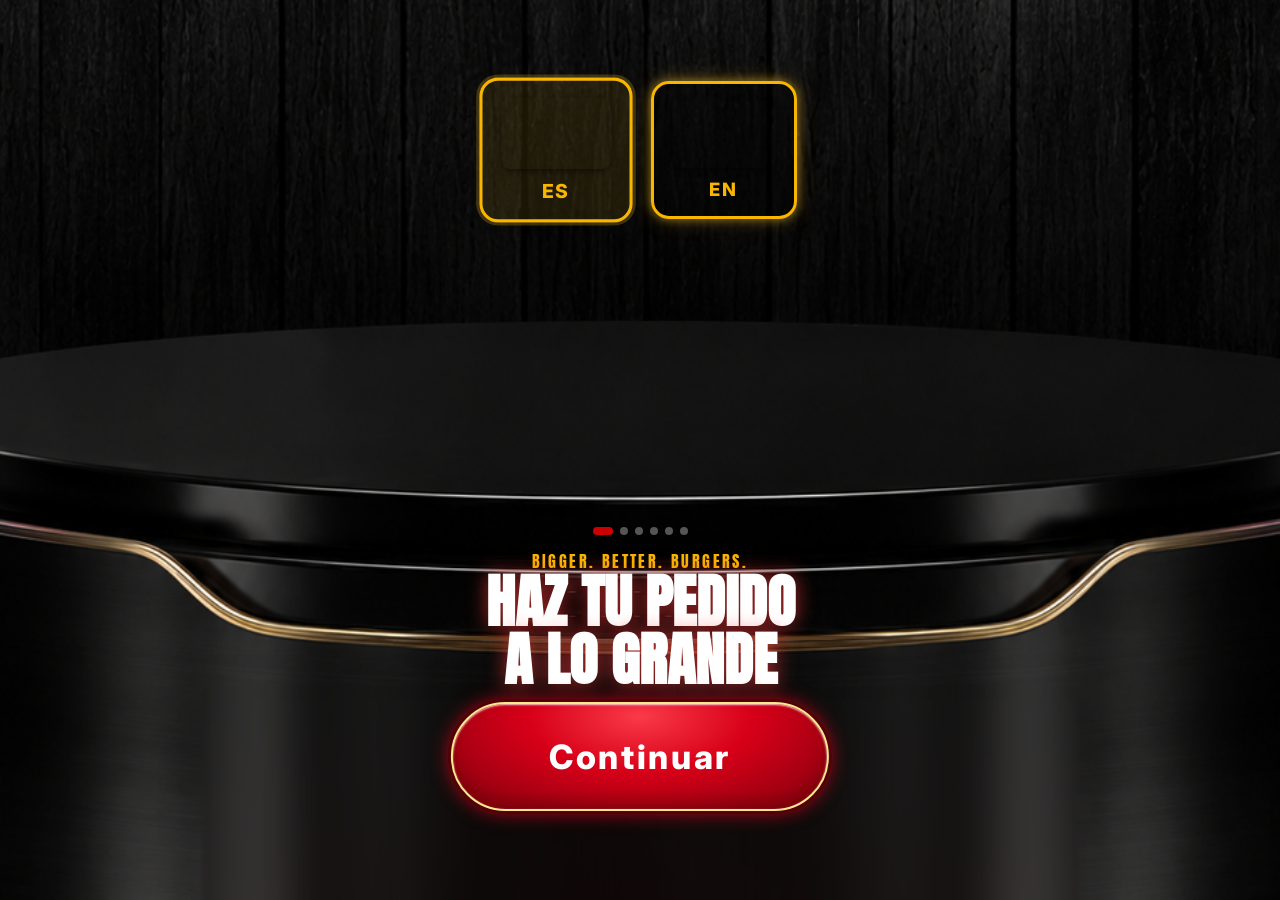
==== commit 6908c482: "chore: Ordenar los medios en assets/ y referencias/, y rehacer el README Dos partes: la reorganizaci" ====
--- a/kiosk.html
+++ b/kiosk.html
@@ -133,7 +133,7 @@
        Rellena la mitad de arriba cuando el menú baja, para que no quede
        media pantalla en negro. Solo decorativo: no recibe toques. -->
   <div id="a11yBackdrop" class="a11y-backdrop" aria-hidden="true">
-    <img src="./star-carlsjr.png" alt="" class="a11y-backdrop-star">
+    <img src="./assets/marca/star-carlsjr.png" alt="" class="a11y-backdrop-star">
     <p class="a11y-backdrop-tag">Bigger. Better. Burgers.</p>
   </div>
 
@@ -209,11 +209,11 @@
         <div class="combo-section">
           <div class="combo-options choice-options-lg">
             <button class="combo-opt choice-opt" id="btnDiningHere" type="button">
-              <span class="combo-opt-icon">🍽️</span>
+              <span class="combo-opt-icon"><svg class="choice-icon-svg" viewBox="0 0 48 48" aria-hidden="true" fill="none" stroke="currentColor" stroke-width="3" stroke-linecap="round" stroke-linejoin="round"><circle cx="26" cy="24" r="11"/><circle cx="26" cy="24" r="5.5" opacity=".5"/><path d="M7 7v8a3.5 3.5 0 0 0 7 0V7"/><path d="M10.5 18v23"/><path d="M41 7c-2.6 3-3.8 7.2-3.2 12.3.3 2.3 1.5 3.4 3.2 3.4V41"/></svg></span>
               <div><div class="combo-opt-label" id="diningHereLabel">Comer aquí</div></div>
             </button>
             <button class="combo-opt choice-opt" id="btnDiningTogo" type="button">
-              <span class="combo-opt-icon">🥡</span>
+              <span class="combo-opt-icon"><svg class="choice-icon-svg" viewBox="0 0 48 48" aria-hidden="true" fill="none" stroke="currentColor" stroke-width="3" stroke-linecap="round" stroke-linejoin="round"><path d="M11 16h26l-2.4 24.2a3.2 3.2 0 0 1-3.2 2.8H16.6a3.2 3.2 0 0 1-3.2-2.8z"/><path d="M18 16v-4.5a6 6 0 0 1 12 0V16"/></svg></span>
               <div><div class="combo-opt-label" id="diningTogoLabel">Para llevar</div></div>
             </button>
           </div>
@@ -232,14 +232,14 @@
         <div class="combo-section">
           <div class="combo-options choice-options-lg">
             <button class="combo-opt choice-opt" id="btnBurgerSolo" type="button">
-              <span class="combo-opt-icon">🍔</span>
+              <span class="combo-opt-icon" id="btSoloIcon">🍔</span>
               <div>
                 <div class="combo-opt-label" id="btSoloLabel">Individual</div>
                 <div class="combo-opt-price" id="btSoloPrice"></div>
               </div>
             </button>
             <button class="combo-opt choice-opt" id="btnBurgerCombo" type="button">
-              <span class="combo-opt-icon">🍟</span>
+              <span class="combo-opt-icon" id="btComboIcon">🍟</span>
               <div>
                 <div class="combo-opt-label" id="btComboLabel">En combo</div>
                 <div class="combo-opt-price" id="btComboPrice"></div>
@@ -264,14 +264,14 @@
         <div class="combo-section" id="svChoiceStep">
           <div class="combo-options choice-options-lg">
             <button class="combo-opt choice-opt" id="btnServicePickup" type="button">
-              <span class="combo-opt-icon">🛎️</span>
+              <span class="combo-opt-icon"><svg class="choice-icon-svg" viewBox="0 0 48 48" aria-hidden="true" fill="none" stroke="currentColor" stroke-width="3" stroke-linecap="round" stroke-linejoin="round"><path d="M9 31a15 15 0 0 1 30 0"/><path d="M6 31h36"/><circle cx="24" cy="13" r="2.6" fill="currentColor" stroke="none"/><path d="M24 16v1"/></svg></span>
               <div>
                 <div class="combo-opt-label" id="svPickupLabel">Voy a recogerlo</div>
                 <div class="combo-opt-price" id="svPickupHint">Te avisamos con tu número</div>
               </div>
             </button>
             <button class="combo-opt choice-opt" id="btnServiceTable" type="button">
-              <span class="combo-opt-icon">🪑</span>
+              <span class="combo-opt-icon"><svg class="choice-icon-svg" viewBox="0 0 48 48" aria-hidden="true" fill="none" stroke="currentColor" stroke-width="3" stroke-linecap="round" stroke-linejoin="round"><path d="M7 27h34"/><path d="M12 27v13"/><path d="M36 27v13"/><path d="M18 9h12v10H18z"/><path d="M24 19v8"/></svg></span>
               <div>
                 <div class="combo-opt-label" id="svTableLabel">Que me lo lleven</div>
                 <div class="combo-opt-price" id="svTableHint">Servicio a tu mesa</div>
--- a/styles.css
+++ b/styles.css
@@ -47,7 +47,7 @@
 
 body {
   font-family: var(--font);
-  background: var(--black) url('./wood-bg.png');
+  background: var(--black) url('./assets/fondos/wood-bg.png');
   background-size: 220px 220px;
   color: var(--white);
   width: 100%;
@@ -80,7 +80,7 @@
 /* Fondo de inicio: arte real (inicio-bg.png) con mueble, mesa y remate dorado ya incluidos */
 .welcome-bg {
   position: absolute; inset: 0; z-index: 0;
-  background: #0a0a0a url('./inicio-bg.png?v=2') center center / cover no-repeat;
+  background: #0a0a0a url('./assets/fondos/inicio-bg.png?v=2') center center / cover no-repeat;
 }
 
 /* mueble y plataforma vienen dibujados en inicio-bg.png */
@@ -246,7 +246,7 @@
   grid-area: topbar;
   position: sticky; top: 0; z-index: 50;
   height: var(--topbar-h);
-  background: #0a0a0a url('./topbar-bg.png') center center / 100% 100% no-repeat;
+  background: #0a0a0a url('./assets/fondos/topbar-bg.png') center center / 100% 100% no-repeat;
   display: flex; align-items: center; position: relative;
 }
 .topbar-logo-hit {
@@ -330,6 +330,18 @@
   white-space: nowrap; transition: all .18s; text-align: center;
 }
 .cat-tab .cat-icon { font-size: 1.4rem; }
+/* La foto se mide en em para que herede el tamaño que cada resolución ya
+   le da al icono de la categoría, sin repetir la escala en cada nivel. */
+.cat-icon-img {
+  display: block;
+  width: 1.5em; height: 1.5em;
+  object-fit: contain;
+}
+/* "Menús": las tres piezas juntas, la principal grande y las otras dos
+   pequeñas y solapadas para que a tamaño de rail no se vuelva papilla. */
+.cat-icon-stack { display: flex; align-items: flex-end; justify-content: center; }
+.cat-icon-stack img { width: .95em; height: .95em; object-fit: contain; margin-left: -.1em; }
+.cat-icon-stack img:first-child { width: 1.45em; height: 1.45em; margin-left: 0; }
 .cat-tab.active {
   background: linear-gradient(180deg, #b32d3f 0%, #8a1f2d 55%, #7a1c26 100%);
   border-color: #d94a5c;
@@ -379,10 +391,14 @@
 }
 
 /* PRODUCT CARD */
+/* Caja semitransparente y borde tenue: sin nada que delimitara cada
+   producto, el + de una tarjeta parecia pertenecer a la foto de debajo,
+   porque queda mas cerca de esa que de su propio precio. */
 .product-card {
-  background: transparent;
+  background: rgba(255, 255, 255, .05);
   border-radius: var(--radius);
-  border: 1.5px solid transparent;
+  border: 1.5px solid rgba(255, 255, 255, .13);
+  box-shadow: inset 0 1px 0 rgba(255, 255, 255, .05);
   overflow: visible;
   display: flex; flex-direction: column;
   transition: transform .18s, border-color .18s, box-shadow .18s;
@@ -431,7 +447,7 @@
   transition: transform .42s cubic-bezier(.2,0,.2,1);
   filter: drop-shadow(0 10px 24px rgba(0,0,0,.65));
 }
-.product-card:hover .pc-img img { transform: scale(1.13) translateY(-5px); }
+.product-card:hover .pc-img img { transform: scale(1.13) translateY(calc(var(--pc-drop, 0) * 1% - 5px)); }
 .pc-img .pc-emoji { font-size: 4rem; position: relative; z-index: 2; }
 
 /* Expositor: foto real (podium-bg.png) como fondo exacto en TODAS las categorías */
@@ -440,7 +456,7 @@
   height: 128px;
   margin: 6px 14px 0;
   align-items: flex-end;
-  background-image: url('./podium-bg.png');
+  background-image: url('./assets/fondos/podium-bg.png');
   background-size: 100% auto;
   background-position: top center;
   background-repeat: no-repeat;
@@ -455,6 +471,10 @@
 /* alto fijo (no %) para que todos los productos se vean del mismo tamaño
    pese a que cada PNG de origen trae distinto margen transparente */
 .pc-img img {
+  /* Cada foto se sube o se baja lo suyo para apoyar en la peana a la misma
+     altura que las demás (ver TRAY_OFFSET en app.js). El valor va en % de
+     su propio alto, así que vale igual en cualquier resolución. */
+  transform: translateY(calc(var(--pc-drop, 0) * 1%));
   width: auto; height: 104px;
   max-width: 96%;
   object-fit: contain; object-position: bottom center;
@@ -466,7 +486,7 @@
   border-radius: 14px;
   /* estrellas en la banda frontal de la peana, siempre visibles enteras */
   align-items: flex-end; padding-bottom: 5px;
-  background-image: url('./podium-bg.png');
+  background-image: url('./assets/fondos/podium-bg.png');
   background-size: 100% auto;
   background-position: bottom center;
   background-repeat: no-repeat;
@@ -727,6 +747,21 @@
 }
 .btn-print-ticket:hover { border-color: #fff; color: #fff; }
 
+/* Aviso de impresora caída: informa sin dar miedo (el pedido ya está pagado
+   y en cocina), por eso es ámbar y no rojo de error. */
+.print-problem-note {
+  margin: 8px 0 0;
+  padding: 10px 12px;
+  border: 1.5px solid rgba(255, 176, 32, .55);
+  border-radius: var(--radius-sm);
+  background: rgba(255, 176, 32, .1);
+  color: #ffd18a;
+  font-size: .82rem;
+  font-weight: 600;
+  line-height: 1.4;
+  text-align: center;
+}
+
 /* CART PANEL */
 .cart-overlay {
   position: fixed; inset: 0; z-index: 59;
@@ -1267,6 +1302,10 @@
   letter-spacing: .1em; color: var(--mid); margin-bottom: 10px;
 }
 .os-dining { font-weight: 700; color: var(--yellow); margin-bottom: 10px; }
+/* El numero de mesa es el dato que el cliente tiene que recordar y que el
+   camarero le va a preguntar, asi que se lee mas grande que el resto del
+   resumen y sin la frase alrededor: solo "Mesa 12". */
+.os-service { font-size: 1.5em; font-weight: 800; letter-spacing: .01em; }
 .os-items { display: flex; flex-direction: column; gap: 6px; }
 .os-line {
   display: flex; justify-content: space-between;
@@ -1413,26 +1452,35 @@
    (Sólo aplica en la pantalla táctil del kiosko 900px+; en móvil se usan los estilos base de arriba.) */
 @media (min-width:900px) {
 :root { --cabinet-red:#d40016; --cabinet-gold:#f3bd19; --cabinet-steel:#55575a; }
-.app,.main,.cat-nav { background-color:#080909; background-image:linear-gradient(90deg,rgba(0,0,0,.2),transparent 18%,rgba(0,0,0,.22)),url('./wood-bg.png'); background-size:auto,220px 220px; }
+.app,.main,.cat-nav { background-color:#080909; background-image:linear-gradient(90deg,rgba(0,0,0,.2),transparent 18%,rgba(0,0,0,.22)),url('./assets/fondos/wood-bg.png'); background-size:auto,220px 220px; }
 .daily-challenge { display:none; }
 /* La barra superior derecha se mantiene: contiene el botón de configurar la
    carpeta de tickets y el enlace de vuelta a la demo. */
 .topbar-right { display:flex; }
-.cat-nav { gap:18px; padding:14px 0 18px; border-right:1px solid rgba(255,255,255,.22); background-color:#18191b; background-image:linear-gradient(90deg,rgba(255,255,255,.12),transparent 22%,rgba(0,0,0,.45)),linear-gradient(#5b5c5e,#202123 14%,#3c3d3f 78%,#151618); }
-.cat-tab,.cat-nav-ai { min-height:86px; justify-content:center; border-radius:0 17px 0 0; border:1px solid rgba(255,255,255,.56); border-left:0; background:linear-gradient(105deg,#525355 0%,#242527 15%,#555658 52%,#242527 100%); box-shadow:inset 0 1px 0 rgba(255,255,255,.32),inset 0 -1px 0 rgba(0,0,0,.8),0 5px 10px rgba(0,0,0,.3); color:#fff; font-family:var(--font-head); font-size:.85rem; letter-spacing:.01em; line-height:1; text-shadow:0 2px 2px #000; }
-.cat-tab .cat-icon { font-size:2rem; line-height:1; filter:drop-shadow(0 2px 1px #000); }
+.cat-nav { gap:18px; padding:14px 0 18px; border-right:1px solid rgba(255,255,255,.22); background-color:#18191b; background-image:linear-gradient(90deg,rgba(255,255,255,.12),transparent 22%,rgba(0,0,0,.45)),linear-gradient(#5b5c5e,#202123 14%,#3c3d3f 78%,#151618);
+  /* La regla del fondo de madera deja background-size en 220px, y como aqui
+     solo se cambia la imagen, el degradado se recortaba a 220px y se repetia
+     a lo alto: en el totem salian ocho franjas. Ocupa toda la altura. */
+  background-size:100% 100%,100% 100%; background-repeat:no-repeat; }
+.cat-tab,.cat-nav-ai { min-height:86px; justify-content:center; border-radius:0 17px 0 0; border:1px solid rgba(255,255,255,.56); border-left:0; background:linear-gradient(105deg,#525355 0%,#242527 15%,#555658 52%,#242527 100%); box-shadow:inset 0 1px 0 rgba(255,255,255,.32),inset 0 -1px 0 rgba(0,0,0,.8),0 5px 10px rgba(0,0,0,.3); color:#fff; font-family:var(--font-head); font-size:1.15rem; letter-spacing:.01em; line-height:1; text-shadow:0 2px 2px #000; }
+/* 3.6rem y no 2rem: dentro de cajas de 165px el icono pequeno se quedaba
+   flotando en medio de mucho hueco. */
+.cat-tab .cat-icon { font-size:3.6rem; line-height:1; filter:drop-shadow(0 2px 1px #000); }
 .cat-tab.active { background:radial-gradient(ellipse at 50% 10%,rgba(255,110,120,.65),transparent 45%),linear-gradient(105deg,#8f1022,#e01832 45%,#860c1a); border-color:#ff7582; box-shadow:inset 0 1px 0 rgba(255,255,255,.6),0 0 20px rgba(238,0,30,.8),0 0 36px rgba(238,0,30,.36); }
 .cat-nav-ai { margin-top:0; background:radial-gradient(ellipse at 50% 35%,#fff26d 0%,#d8b91c 36%,#5f5510 82%); border-color:#fff35a; color:#090909; box-shadow:inset 0 0 12px rgba(255,255,255,.75),0 0 12px #f0e91a,0 0 28px rgba(240,233,26,.65); text-shadow:none; }
-.cat-nav-ai-sparkle { font-size:1.9rem; }
+.cat-nav-ai-sparkle { font-size:3.4rem; }
 .main { position:relative; }
 .main::after { content:''; position:fixed; z-index:39; left:0; right:0; bottom:0; height:36px; pointer-events:none; background:linear-gradient(176deg,#b9babd 0%,#303235 12%,#121315 48%,#606266 70%,#121315 100%); border-top:1px solid rgba(255,255,255,.65); box-shadow:0 -8px 20px rgba(0,0,0,.8); }
 .product-grid { grid-template-columns:repeat(3,minmax(0,1fr)); gap:40px 26px; padding:24px 28px 116px; }
 .product-card { min-width:0; }
-.product-card:hover { border-color:transparent; box-shadow:none; transform:translateY(-4px); }
+/* El borde no desaparece al tocar: es lo que delimita el producto. */
+.product-card:hover { border-color:rgba(255,255,255,.3); box-shadow:inset 0 1px 0 rgba(255,255,255,.08); transform:translateY(-4px); }
 /* expositor y peana: los define el bloque unificado con podium-bg.png (arriba) */
 .pc-img img { filter:drop-shadow(0 12px 8px rgba(0,0,0,.76)); }
 .pc-podium-stars { position:relative; z-index:1; gap:0; letter-spacing:-2px; }
-.pc-body { padding:13px 10px 0; gap:7px; }
+/* Relleno inferior ahora que la tarjeta tiene fondo: sin el, el precio y
+   el + quedaban pegados al borde de la caja. */
+.pc-body { padding:13px 14px 16px; gap:7px; }
 .pc-name { font-size:1.3rem; line-height:1.04; font-weight:800; }
 .pc-desc { min-height:52px; font-size:.88rem; line-height:1.2; color:#f1f1f1; }
 .pc-footer { margin-top:8px; }
@@ -1443,25 +1491,33 @@
 .fab-cart { bottom:20px; min-width:340px; padding:14px 30px; font-size:1.45rem; font-weight:800; }
 .fab-cart-icon { font-size:1.8rem; }
 .fab-cart-badge { width:40px; height:40px; font-size:1.65rem; background:#ffbd00; border:1px solid #fff07d; }
-.product-dialog,.combo-dialog,.checkout-dialog,.register-dialog { background:#242424 url('./wood-bg.png'); border:2px solid #e53a4e; box-shadow:0 0 0 4px rgba(80,0,0,.65),0 0 30px rgba(255,0,31,.75),0 20px 60px #000; }
+.product-dialog,.combo-dialog,.checkout-dialog,.register-dialog { background:#242424 url('./assets/fondos/wood-bg.png'); border:2px solid #e53a4e; box-shadow:0 0 0 4px rgba(80,0,0,.65),0 0 30px rgba(255,0,31,.75),0 20px 60px #000; }
 .quiz-wrap { max-width:920px; padding:40px 34px 118px; }
 .quiz-q-title,.qr-title { font-family:var(--font-head); letter-spacing:.02em; }
 .quiz-option { min-height:170px; background:rgba(45,45,45,.78); border-color:rgba(220,220,220,.48); }
 .quiz-option:first-child { background:rgba(121,29,39,.7); border-color:#e65463; box-shadow:0 0 18px rgba(255,20,45,.4); }
-:root { --topbar-h:92px; --catnav-w:122px; } .product-grid { gap:46px 32px; padding:26px 32px 118px; } .pc-name { font-size:1.42rem; } .pc-desc { font-size:.95rem; }
+:root { --topbar-h:92px; --catnav-w:160px; } .product-grid { gap:46px 32px; padding:26px 32px 118px; } .pc-name { font-size:1.42rem; } .pc-desc { font-size:.95rem; }
 }
 
 
 /* V2 1080 x 1920 reference grid. */
 @media (min-width:900px) {
-  :root { --topbar-h:84px; --catnav-w:122px; }
-  .app { grid-template-columns:122px 1fr; grid-template-rows:84px 1fr; }
+  :root { --topbar-h:84px; --catnav-w:160px; }
+  .app { grid-template-columns:var(--catnav-w) 1fr; grid-template-rows:84px 1fr; }
   .topbar { height:84px; }
   .cat-nav { gap:29px; padding:0 0 18px; }
-  .cat-tab,.cat-nav-ai { min-height:81px; height:81px; padding:7px 5px; }
+  /* Cajas altas a proposito: en el totem (1836px de rail) nueve botones de
+     81px dejaban 882px de barra vacia. A esta altura llenan casi todo y
+     ademas se tocan mejor. Solo aplica a pantallas de mas de 1500px de
+     alto; por debajo manda el nivel con clamp() y se quedan pequenas. */
+  .cat-tab,.cat-nav-ai { min-height:165px; height:165px; padding:10px 6px; }
   .cat-tab { font-size:.82rem; }
   .cat-tab .cat-icon { font-size:1.85rem; }
-  .product-grid { grid-template-columns:repeat(3,272px); justify-content:start; gap:45px 52px; padding:80px 20px 110px; }
+  /* minmax y no 272px fijos: con el rail mas ancho, tres columnas de 272
+     mas los gaps sumaban 960px en 928 de ancho util y desbordaban. Asi las
+     tarjetas se quedan en su tamano cuando cabe y ceden unos pixeles
+     cuando no, en vez de sacar la rejilla de la pantalla. */
+  .product-grid { grid-template-columns:repeat(3,minmax(0,272px)); justify-content:start; gap:45px 52px; padding:80px 20px 110px; }
   /* expositor/peana: los define el bloque unificado con podium-bg.png */
   .pc-body { padding:14px 10px 0; gap:8px; }
   .pc-name { font-size:1.35rem; line-height:1.05; }
@@ -1473,7 +1529,7 @@
   .main::after { height:40px; }
 
   /* INC-03: la ventana de detalle ocupa la mayor parte de la pantalla */
-  .product-dialog,.combo-dialog { width:min(96vw,1030px); max-width:none; max-height:92vh; max-height:92dvh; border-radius:0 0 34px 34px; background:#3a3a3a; border:2px solid #d84a58; box-shadow:0 0 0 5px rgba(100,0,10,.6),0 0 27px rgba(244,0,34,.7); }
+  .product-dialog,.combo-dialog { width:min(96vw,1030px); max-width:none; max-height:92vh; max-height:92dvh; border-radius:34px; background:#3a3a3a; border:2px solid #d84a58; box-shadow:0 0 0 5px rgba(100,0,10,.6),0 0 27px rgba(244,0,34,.7); }
   .product-dialog .pd-content,.combo-dialog .combo-content { background:linear-gradient(180deg,#111 0,#272727 15%,#3b3b3b 100%); }
   .pd-hero,.combo-hero { height:430px; background:radial-gradient(ellipse at 50% 50%,rgba(166,25,31,.7),transparent 36%),linear-gradient(#050505,#292929); }
   .pd-hero img,.combo-hero img { height:108%; width:108%; object-fit:contain; }
@@ -1574,6 +1630,7 @@
   .checkout-success h2 { font-size:3rem; }
   .success-points { font-size:1.5rem; }
   .btn-print-ticket { font-size:1.5rem; padding:22px 26px; margin:18px 0 26px; }
+  .print-problem-note { font-size:1.15rem; padding:16px 18px; }
   .order-summary { font-size:1.25rem; padding:24px 26px; }
   .os-title { font-size:1.1rem; }
 }
@@ -1629,15 +1686,20 @@
    Se quita la fuente de titulares (muy gruesa a este tamaño), se suaviza
    la sombra del texto y se bajan los halos de luz. */
 @media (min-width: 900px) {
+  /* Este bloque es el que manda en el rail por encima del anterior: en
+     pantallas de mas de 1500px de alto (el totem) no hay ningun nivel
+     posterior que lo pise. Los tamanos van acompasados a las cajas de
+     165px; en pantallas mas bajas manda el nivel con clamp() de mas abajo
+     y todo se queda pequeno. */
   .cat-tab, .cat-nav-ai {
     font-family: var(--font);
     font-weight: 600;
-    font-size: .78rem;
+    font-size: 1.15rem;
     letter-spacing: .02em;
     text-shadow: 0 1px 1px rgba(0,0,0,.75);
   }
   .cat-tab .cat-icon, .cat-nav-ai-sparkle {
-    font-size: 1.65rem;
+    font-size: 3.6rem;
     filter: none;
   }
   .cat-tab.active {
@@ -1662,7 +1724,19 @@
 .dining-chip.togo { border-color: var(--yellow); }
 
 /* ─── ELECCIÓN GRANDE (comer aquí/llevar, individual/combo) ─── */
-.choice-content .combo-body { gap: 14px; }
+/* Estos diálogos no llevan foto de cabecera, así que el título es lo primero
+   que hay dentro del marco. El bloque de kiosco pone padding-top 0 en
+   .combo-body para que la foto llegue al borde, y aquí eso dejaba el título
+   pegado: las tildes de "¿Cómo?" se salían por arriba del recuadro.
+   Texto centrado porque son preguntas cortas con dos opciones simétricas. */
+.choice-content .combo-body {
+  gap: 14px;
+  padding-top: clamp(20px, 3.2vh, 56px);
+  padding-bottom: clamp(20px, 3.2vh, 48px);
+  text-align: center;
+}
+/* Sitio de sobra para las tildes en mayúsculas, que es donde se notaba. */
+.choice-content .combo-name { line-height: 1.18; }
 .choice-options-lg { gap: 14px; }
 .choice-options-lg .combo-opt {
   flex: 1 1 45%;
@@ -1671,6 +1745,41 @@
   text-align: center; font-size: 1rem;
 }
 .choice-options-lg .combo-opt-icon { font-size: 2.6rem; }
+
+/* Comer aquí / para llevar / recoger / a la mesa no tienen foto posible, así
+   que van dibujados. Al usar currentColor siguen el color de la opción, cosa
+   que un emoji no hace: se encienden en amarillo al quedar seleccionada. */
+/* El color se fija aquí a propósito: dentro de un <button> currentColor
+   hereda el negro del navegador, no el color del texto de la tarjeta, y el
+   icono desaparecía sobre el fondo oscuro. */
+.choice-icon-svg { width: 1.9em; height: 1.9em; display: block; color: #ddd; }
+.combo-opt.selected .choice-icon-svg { color: var(--yellow); }
+
+/* Fotos reales dentro de las opciones grandes (individual / en combo).
+   Se miden en em para seguir el tamaño del icono en cada resolución. */
+/* Va con .combo-opt delante a propósito: `.combo-opt img` tiene más
+   especificidad que una clase suelta y le imponía sus 92px del bloque de
+   kiosco, así que la foto de "Individual" salía más pequeña que la del
+   combo, que sí ganaba por llevar dos clases. */
+.combo-opt .choice-photo { width: 2.2em; height: 2.2em; object-fit: contain; display: block; }
+/* Misma altura reservada en las dos opciones: el montaje del combo es más
+   alto que la hamburguesa sola y, sin esto, los textos quedaban a distinta
+   altura en cada tarjeta. */
+#btSoloIcon, #btComboIcon {
+  display: flex; align-items: center; justify-content: center;
+  min-height: 2.1em;
+}
+/* El acompañamiento y la bebida van más pequeños y solapados: se lee como
+   "la hamburguesa Y ademas esto", no como tres productos sueltos. */
+.choice-stack { display: flex; align-items: flex-end; justify-content: center; }
+/* La hamburguesa mide igual en las dos opciones: lo que cambia entre ellas
+   es lo que la acompaña, no su tamaño. */
+.choice-stack .choice-stack-main { width: 2.2em; height: 2.2em; }
+/* burger.png tiene el 17,4% inferior transparente y las otras dos apenas el
+   1%, así que alineando las cajas por abajo las patatas y el refresco
+   quedaban ~24px por debajo de la hamburguesa. Este margen las sube para que
+   las tres apoyen a la misma altura. */
+.choice-stack .choice-stack-side { width: 1.25em; height: 1.25em; margin-left: -.18em; margin-bottom: .36em; }
 .choice-options-lg .combo-opt-label { font-size: 1.05rem; }
 .choice-options-lg .combo-opt-price { font-size: .82rem; }
 
@@ -1788,6 +1897,7 @@
   .pay-hint { font-size: clamp(.75rem, 1.4vh, 1.35rem); padding: clamp(10px, 1.6vh, 20px) clamp(14px, 1.8vw, 26px); }
   .btn-secondary { font-size: clamp(.85rem, 1.6vh, 1.5rem); padding: clamp(12px, 1.8vh, 22px); margin-top: clamp(8px, 1.4vh, 18px); }
   .btn-print-ticket { font-size: clamp(.85rem, 1.6vh, 1.5rem); padding: clamp(12px, 1.8vh, 22px) clamp(14px, 1.8vw, 26px); margin: clamp(8px, 1.4vh, 18px) 0 clamp(12px, 1.8vh, 26px); }
+  .print-problem-note { font-size: clamp(.78rem, 1.2vh, 1.15rem); padding: clamp(9px, 1.3vh, 16px) clamp(10px, 1.2vw, 18px); }
   .order-summary { font-size: clamp(.78rem, 1.4vh, 1.25rem); padding: clamp(12px, 1.8vh, 24px) clamp(14px, 1.8vw, 26px); }
   .success-anim { font-size: clamp(2rem, 5vh, 4rem); }
   .order-id { font-size: clamp(1.8rem, 4.5vh, 4rem); }
@@ -1822,6 +1932,10 @@
   .pd-hero { height: clamp(130px, 25vh, 300px); }
   .combo-hero { height: clamp(110px, 21vh, 240px); }
   .combo-body, .pd-body { padding: 16px; gap: 14px; }
+  /* En el rail estrecho de móvil, "Hamburguesas" y "Complementos" no
+     entraban por 3px y quedaban cortadas: el texto va sin partir a
+     propósito, así que lo que cede es el cuerpo de letra. */
+  .cat-tab { font-size: .62rem; }
 }
 
 /* El carrito del tótem se ancla a 140px del borde y mide 1520px: en una
@@ -1883,7 +1997,9 @@
      exigible para poder volver a subir el menú. */
   position: sticky; bottom: 0; z-index: 2;
 }
-.cat-nav-a11y-icon { font-size: 1.6rem; line-height: 1; }
+/* El icono es un SVG que sigue a currentColor, así que se enciende solo
+   cuando el botón pasa a amarillo. Se mide en em como el resto del rail. */
+.cat-nav-a11y-icon { font-size: 1.6rem; line-height: 1; width: 1.35em; height: 1.35em; display: block; }
 /* Tres clases para ganarle al :hover genérico de .cat-tab, que si no
    apagaba el amarillo del estado activo. */
 .cat-tab.cat-nav-a11y.is-on {
@@ -1896,8 +2012,20 @@
 .cat-nav-ai { margin-top: 0; }
 
 @media (min-width: 900px) {
-  .cat-nav-a11y { min-height: 81px; height: auto; padding: 10px 5px; }
-  .cat-nav-a11y-icon { font-size: 2.1rem; }
+  /* Sigue la misma escala que las cajas de categoría: este bloque es el
+     último del archivo y gana en todas las pantallas, así que aquí van los
+     valores de pantalla normal y el tamaño grande del tótem va en el bloque
+     de abajo, acotado por altura. Con 165px fijos aquí, en un portátil el
+     botón salía a 165 mientras sus vecinas median 63 y el rail desbordaba. */
+  .cat-nav-a11y { min-height: clamp(46px, 8vh, 86px); height: auto; padding: 10px 6px; }
+  .cat-nav-a11y-icon { font-size: clamp(1.1rem, 2.4vh, 2.1rem); }
+}
+
+/* Pantallas altas (el tótem): el rail usa cajas de 165px y el botón de
+   accesibilidad es una caja más, así que mide lo mismo que sus vecinas. */
+@media (min-width: 900px) and (min-height: 1501px) {
+  .cat-nav-a11y { min-height: 165px; }
+  .cat-nav-a11y-icon { font-size: 3.2rem; }
 }
 
 body.a11y-lowered #app {
@@ -1919,7 +2047,7 @@
   background-color: #0b0b0c;
   background-image:
     radial-gradient(ellipse at 50% 62%, rgba(204,0,0,.34), transparent 62%),
-    url('./wood-bg.png');
+    url('./assets/fondos/wood-bg.png');
   background-size: auto, 220px 220px;
   background-repeat: no-repeat, repeat;
 }
@@ -1951,6 +2079,78 @@
   max-height: 48vh; max-height: 48dvh;
 }
 
+/* ─── DIÁLOGOS COMPACTOS EN MODO SILLA DE RUEDAS ───
+   Aquí el diálogo vive en una banda de 48dvh, pero seguía con los tamaños
+   del tótem: foto de cabecera de 430px y opciones de 140px. Resultado, en
+   el paso de la bebida había que arrastrar 581px dentro de una ventana
+   pequeña para llegar al botón de añadir. Quien va en silla de ruedas no
+   debería tener que hacer eso justo en el modo pensado para él, así que en
+   esta banda todo baja de escala hasta que el paso cabe de una vez.
+   Todo en vh para que valga igual en el tótem que en una pantalla menor. */
+body.a11y-lowered .pd-hero,
+body.a11y-lowered .combo-hero { height: clamp(80px, 9.6vh, 195px); }
+
+body.a11y-lowered .combo-body,
+body.a11y-lowered .pd-body {
+  padding-bottom: clamp(10px, 1.4vh, 18px);
+  gap: clamp(8px, 1.1vh, 14px);
+}
+body.a11y-lowered .combo-name { font-size: clamp(1.1rem, 2.5vh, 2.5rem); }
+/* La descripción ya se ha leído en la tarjeta del producto: es lo primero
+   que sobra cuando el alto se queda a la mitad. */
+body.a11y-lowered .combo-desc { display: none; }
+
+body.a11y-lowered .combo-opt { padding: clamp(6px, 1.15vh, 16px) clamp(10px, 1.5vw, 20px); gap: clamp(6px, 1.2vw, 15px); }
+body.a11y-lowered .combo-opt img { width: clamp(34px, 3.9vh, 78px); height: clamp(34px, 3.9vh, 78px); }
+body.a11y-lowered .combo-opt-label { font-size: clamp(.8rem, 1.7vh, 1.7rem); }
+body.a11y-lowered .combo-opt-price { font-size: clamp(.68rem, 1.3vh, 1.3rem); }
+body.a11y-lowered .combo-options { gap: clamp(6px, .9vh, 12px); }
+
+body.a11y-lowered .combo-mod { padding: clamp(6px, 1.15vh, 16px) clamp(10px, 1.5vw, 22px); font-size: clamp(.78rem, 1.6vh, 1.6rem); }
+body.a11y-lowered .combo-mod-img { width: clamp(28px, 3.3vh, 66px); height: clamp(28px, 3.3vh, 66px); }
+body.a11y-lowered .combo-mods { gap: clamp(6px, .9vh, 12px); }
+
+body.a11y-lowered .combo-footer { padding-bottom: clamp(10px, 1.4vh, 20px); }
+body.a11y-lowered .combo-total-label { font-size: clamp(.75rem, 1.45vh, 1.45rem); }
+body.a11y-lowered .combo-total-price { font-size: clamp(1rem, 2.3vh, 2.3rem); }
+body.a11y-lowered .btn-add-cart { font-size: clamp(.9rem, 1.85vh, 1.85rem); padding: clamp(8px, 1.5vh, 19px); }
+body.a11y-lowered .combo-step-nav .combo-step-back { font-size: clamp(.8rem, 1.5vh, 1.5rem); padding: 0 clamp(12px, 2.2vw, 34px); }
+
+/* Teclado del número de mesa */
+body.a11y-lowered .table-num { font-size: clamp(1.6rem, 4.2vh, 4.2rem); padding: clamp(6px, 1.3vh, 18px); }
+body.a11y-lowered .keypad-key { padding: clamp(6px, 1.45vh, 21px) 0; font-size: clamp(1rem, 2.4vh, 2.4rem); }
+body.a11y-lowered .keypad { gap: clamp(5px, .8vh, 11px); }
+
+/* Pantalla de pago y resguardo */
+body.a11y-lowered .choice-content .combo-body { padding-top: clamp(12px, 1.8vh, 28px); }
+
+/* ─── RAIL COMPACTO EN MODO SILLA DE RUEDAS ───
+   Las cajas de 165px estan pensadas para un rail de 1836px; metidas en la
+   banda de 50dvh dejaban 859px de scroll y solo 5 de los 9 botones a la
+   vista, con un aspecto enorme. Aqui bajan de escala. No se busca que
+   quepan todos sin deslizar, porque para eso habria que hacerlos
+   diminutos: se busca que no desentonen en el espacio reducido. El boton
+   de accesibilidad sigue anclado y pegado al fondo, asi que se puede
+   volver al modo normal sin tener que buscarlo. */
+body.a11y-lowered .cat-nav { gap: clamp(6px, .9vh, 14px); padding-top: 8px; }
+body.a11y-lowered .cat-tab,
+body.a11y-lowered .cat-nav-ai,
+body.a11y-lowered .cat-nav-a11y {
+  min-height: clamp(60px, 6.15vh, 118px);
+  height: auto;
+  padding: clamp(6px, .8vh, 11px) 6px;
+}
+body.a11y-lowered .cat-tab { font-size: clamp(.66rem, 1.07vh, 1.07rem); }
+body.a11y-lowered .cat-tab .cat-icon,
+body.a11y-lowered .cat-nav-ai-sparkle { font-size: clamp(1.5rem, 2.8vh, 2.8rem); }
+body.a11y-lowered .cat-nav-a11y-icon { font-size: clamp(1.3rem, 2.5vh, 2.5rem); }
+
+/* Al cambiar de modo, la posición de reposo del carrito salta de arriba a
+   abajo de la pantalla; sin cortar la transición, el panel cerrado hacía ese
+   viaje a la vista (ver bindA11yToggle en app.js). */
+body.a11y-switching .cart-panel,
+body.a11y-switching .cart-overlay { transition: none; }
+
 body.a11y-lowered .cart-panel {
   top: 50vh; top: 50dvh; bottom: 0; height: auto;
   max-height: 48vh; max-height: 48dvh;
@@ -1961,7 +2161,13 @@
    cambia, así que hay que recalcular también el estado cerrado o se queda
    asomando por encima en vez de esconderse fuera de la pantalla. */
 @media (min-width: 900px) {
-  body.a11y-lowered .cart-panel { transform: translate(50%, 130%); }
+  /* Al cambiar de modo, la posición de reposo del carrito salta de arriba a
+   abajo de la pantalla; sin cortar la transición, el panel cerrado hacía ese
+   viaje a la vista (ver bindA11yToggle en app.js). */
+body.a11y-switching .cart-panel,
+body.a11y-switching .cart-overlay { transition: none; }
+
+body.a11y-lowered .cart-panel { transform: translate(50%, 130%); }
   body.a11y-lowered .cart-panel.open { transform: translate(50%, 0); }
 }
 /* La lista de artículos no debe aplastarse a 0 cuando el panel entero se
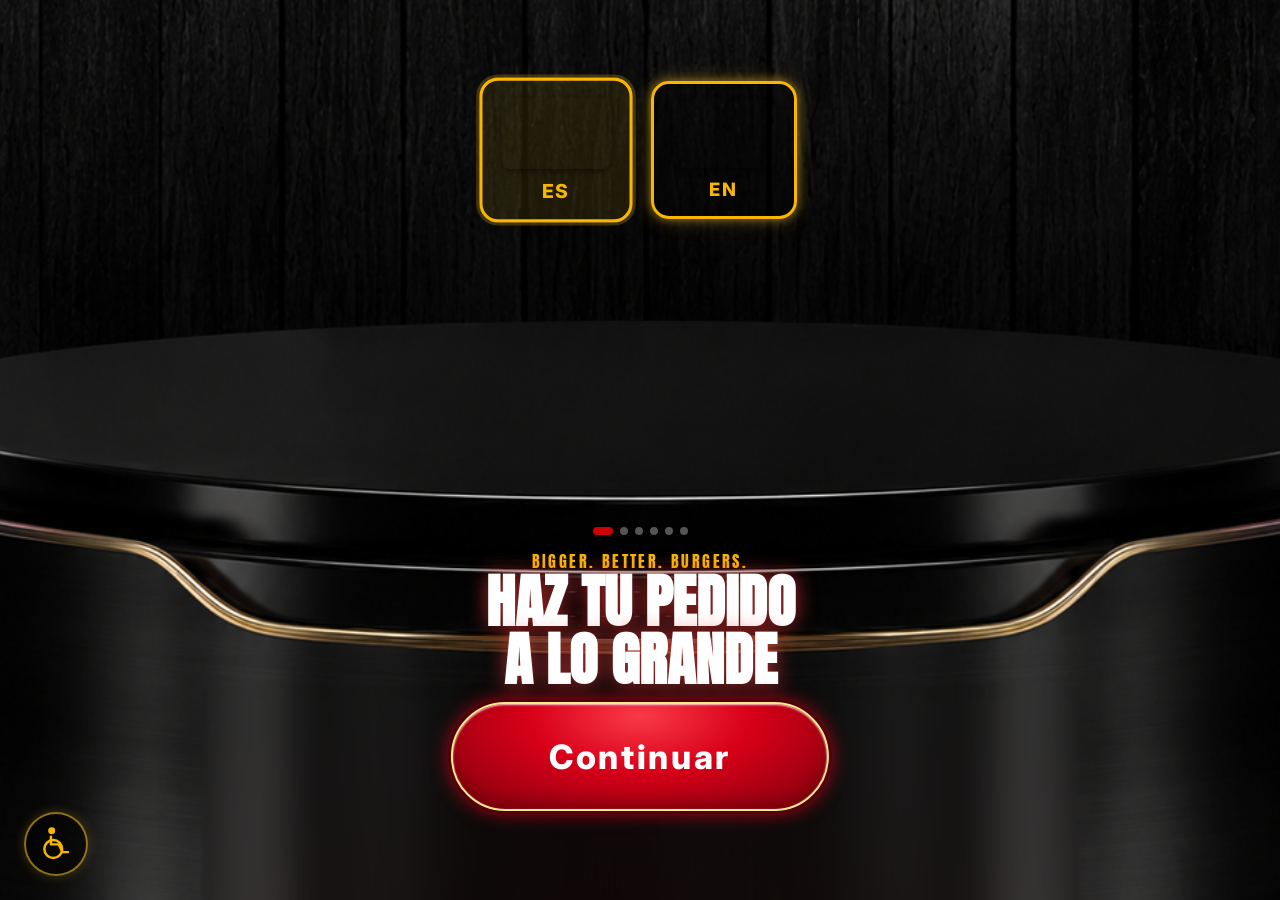
==== commit edd14f2f: "Se agrega botón de accesibilidad en la pantalla de inicio del kiosco" ====
--- a/kiosk.html
+++ b/kiosk.html
@@ -48,6 +48,21 @@
     </div>
     <button id="btnStart" class="btn-start" type="button">
       <span class="btn-start-inner" data-i18n="btnGuest">Continuar</span>
+    </button>
+
+    <!-- Mismo modo que el interruptor del rail, disponible ya en la portada:
+         se puede activar antes de empezar, que es justo cuando hace falta.
+         El dibujo lo inyecta bindWelcomeA11y() para no duplicar el SVG. -->
+    <!-- Sin span intermedio a propósito: era una <span> con "width:62%",
+         y como esa anchura dependía a su vez del hueco que le dejara el
+         propio span (una cadena circular), el navegador la resolvía contra
+         el ancho disponible entero en vez de contra el tamaño del icono, y
+         el SVG quedaba pegado a la izquierda del hueco en vez de centrado.
+         Con el SVG como hijo directo del botón (que ya es flex), el
+         porcentaje se calcula sobre el tamaño fijo del botón, sin ambigüedad. -->
+    <button id="btnA11yWelcome" class="a11y-welcome" type="button" aria-pressed="false"
+            title="Modo silla de ruedas"
+            aria-label="Modo silla de ruedas: baja la pantalla a la parte alcanzable">
     </button>
   </section>
 
--- a/styles.css
+++ b/styles.css
@@ -145,6 +145,44 @@
 }
 .welcome-eyebrow { font-family: var(--font-head); font-size: 1rem; letter-spacing: .15em; color: var(--yellow); text-transform: uppercase; }
 .welcome-title { font-family: var(--font-head); font-size: clamp(2.4rem, 8vw, 3.6rem); line-height: 1; color: var(--white); text-transform: uppercase; text-shadow: 0 0 20px rgba(255,60,60,.65); }
+
+/* ─── ACCESIBILIDAD EN LA PORTADA ───
+   El mismo modo (y el mismo dibujo) que el interruptor del rail, pero sin
+   su caja: en el rail es una pestaña más de una barra y aquí, sobre el arte
+   de la portada, quedaría de pegote. Toma el lenguaje de esta pantalla
+   (filo dorado, como los botones de idioma).
+   Va en la esquina y solo con el icono, sin rótulo: al bajar la portada
+   entera queda la mitad de sitio, y una píldora con texto centrada se
+   comía la franja junto a Continuar. En la esquina no compite con nada y
+   además cae donde vive su gemelo en la carta, abajo a la izquierda. */
+.a11y-welcome {
+  position: absolute; z-index: 3;
+  left: 24px; bottom: 24px;
+  display: flex; align-items: center; justify-content: center;
+  width: 64px; height: 64px; padding: 0;
+  background: rgba(0, 0, 0, .5);
+  border: 2px solid rgba(255, 200, 44, .55);
+  border-radius: 999px;
+  color: var(--yellow);
+  cursor: pointer;
+  box-shadow: 0 0 12px rgba(255, 200, 44, .22);
+  transition: background .2s, border-color .2s, color .2s, box-shadow .2s, transform .15s;
+}
+.a11y-welcome-icon { width: 62%; height: 62%; display: block; }
+.a11y-welcome:active { transform: scale(.95); }
+/* Encendido: se invierte, igual que el del rail, para que se vea desde
+   lejos que el modo está puesto. */
+.a11y-welcome.is-on {
+  background: var(--yellow);
+  border-color: #fff3b0;
+  color: var(--black);
+  box-shadow: 0 0 20px rgba(255, 200, 44, .6);
+}
+/* En el tótem, a la escala de la pantalla: un control de accesibilidad es
+   justo el que necesita un área de toque holgada. */
+@media (min-width: 900px) and (min-height: 1201px) {
+  .a11y-welcome { width: 96px; height: 96px; border-width: 3px; left: 30px; bottom: 30px; }
+}
 
 /* Solo se posiciona en absoluto dentro de la portada. En la pantalla de
    pedido enviado ("Nuevo pedido") debe fluir con el resto para no solaparse
@@ -2034,6 +2072,52 @@
   box-shadow: 0 -22px 50px rgba(0,0,0,.85);
 }
 
+/* La portada baja igual que la carta. Es una sección aparte de #app, así
+   que sin esto el modo se activaba pero en la portada no pasaba nada
+   visible, y las banderas de idioma seguían arriba, fuera del alcance de
+   alguien sentado.
+   Además se apila en columna: la portada está compuesta con posiciones
+   absolutas en % pensadas para una pantalla entera, y al partirla por la
+   mitad los elementos, que tienen alto fijo, se montaban unos sobre otros
+   (el título quedaba debajo del botón y Continuar se salía de la banda).
+   Apilada no puede solaparse, quepa lo que quepa. */
+body.a11y-lowered .welcome {
+  inset: auto 0 0 0;
+  height: 50vh; height: 50dvh;
+  box-shadow: 0 -22px 50px rgba(0,0,0,.85);
+  display: flex; flex-direction: column;
+  align-items: center; justify-content: center;
+  gap: clamp(10px, 2.4vh, 30px);
+  padding: clamp(14px, 2.4vh, 34px) 16px;
+}
+body.a11y-lowered .welcome .welcome-lang,
+body.a11y-lowered .welcome .welcome-text,
+body.a11y-lowered .welcome .btn-start {
+  position: static; top: auto; left: auto; right: auto;
+  transform: none;
+}
+body.a11y-lowered .welcome .btn-start:active { transform: scale(.97); }
+/* El carrusel de hamburguesas y sus puntos son adorno: en media pantalla
+   solo quitan sitio a lo que hay que tocar. */
+body.a11y-lowered .welcome-stage,
+body.a11y-lowered .ws-dots { display: none; }
+/* En pantallas cortas, además, todo baja de escala: con los tamaños de
+   pantalla completa el idioma, el título y Continuar no caben juntos en
+   media pantalla baja y se salían por abajo. En el tótem no hace falta —la
+   banda son 960px y el contenido ocupa la mitad—, así que el bloque va
+   acotado por altura para no encoger Continuar donde sobra sitio. */
+@media (max-height: 1200px) {
+  body.a11y-lowered .welcome .lang-btn { padding: clamp(6px, 1vh, 16px) clamp(8px, 1vw, 18px); gap: clamp(4px, .6vh, 10px); border-radius: clamp(10px, 1.4vh, 18px); }
+  body.a11y-lowered .welcome .lang-flag { width: clamp(40px, 4.6vh, 104px); height: clamp(26px, 3vh, 68px); }
+  body.a11y-lowered .welcome .lang-label { font-size: clamp(.7rem, 1.05vh, 1.15rem); }
+  body.a11y-lowered .welcome-eyebrow { font-size: clamp(.66rem, 1.05vh, 1rem); }
+  body.a11y-lowered .welcome-title { font-size: clamp(1.35rem, 3.4vh, 3.6rem); }
+  body.a11y-lowered .welcome .btn-start-inner {
+    padding: clamp(10px, 1.7vh, 18px) clamp(20px, 3vw, 36px);
+    font-size: clamp(.95rem, 1.7vh, 1.15rem);
+  }
+}
+
 /* Telón de la mitad superior: madera de la casa + estrella de la marca,
    en vez del negro plano que quedaba antes. */
 .a11y-backdrop { display: none; }
